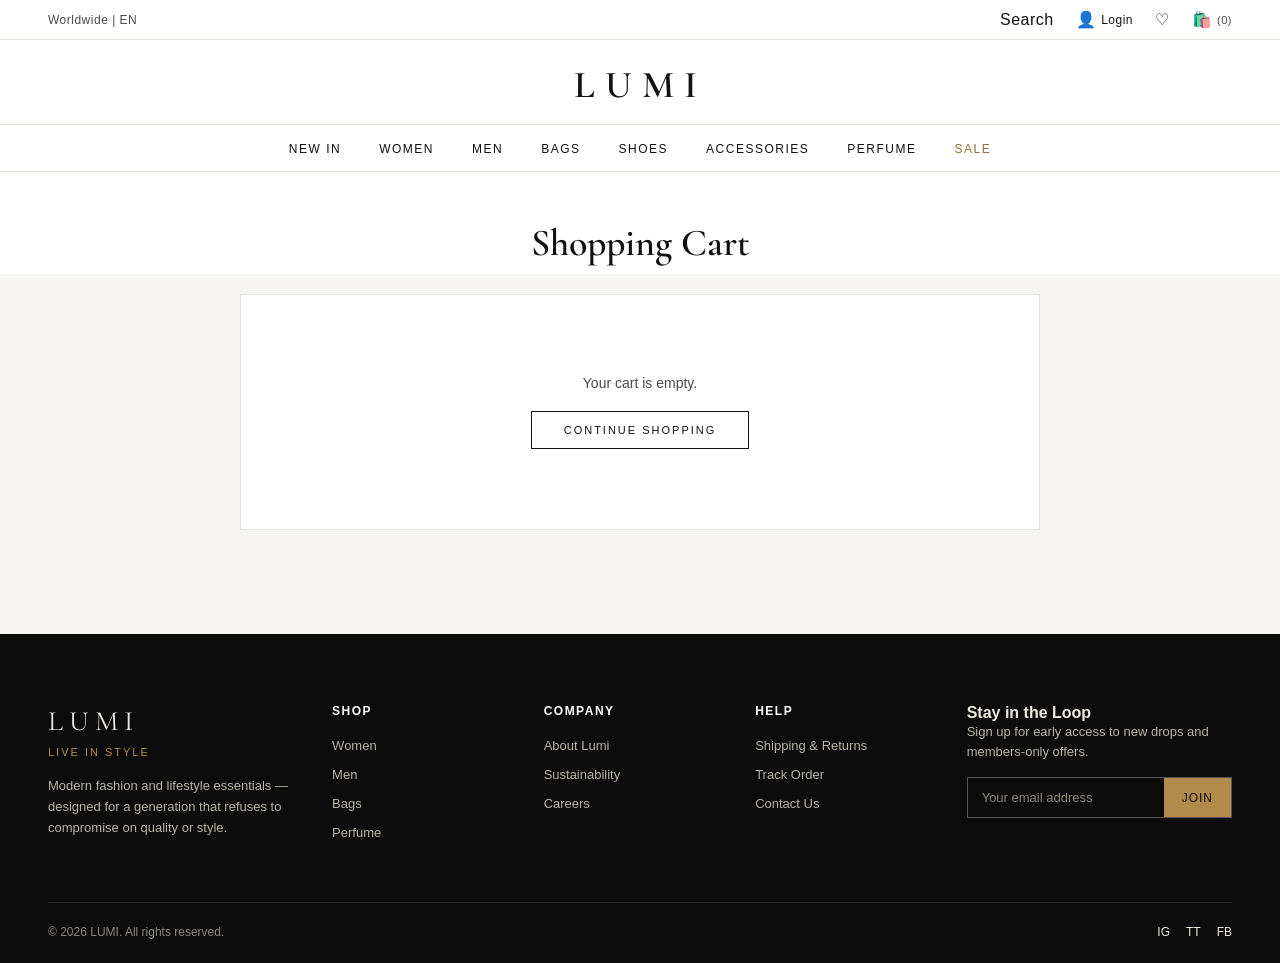
==== cart.html @ 9c308baf "Overhaul: bug fixes, cart/checkout pages, wishlist, search, filters, redesign" ====
<!DOCTYPE html>
<html lang="en">
<head>
<meta charset="UTF-8">
<meta name="viewport" content="width=device-width, initial-scale=1.0">
<title>LUMI — Shopping Cart</title>
<link rel="preconnect" href="https://fonts.googleapis.com">
<link rel="preconnect" href="https://fonts.gstatic.com" crossorigin>
<link href="https://fonts.googleapis.com/css2?family=Cormorant+Garamond:wght@500;600;700&display=swap" rel="stylesheet">
<link rel="stylesheet" href="style.css">
</head>
<body>

<header class="site-header">
    <div class="utility-bar">
        <div class="loc">Worldwide | EN</div>
        <div class="utility-icons">
            <a href="#" title="Search" id="search-open">Search</a>
            <a href="loggine.html" title="Account" id="account-link">👤 <span class="account-name">Login</span></a>
            <a href="#" title="Wishlist">♡</a>
            <a href="cart.html" title="Cart">
                🛍️ <span class="cart-count">(<span id="cart-count">0</span>)</span>
            </a>
        </div>
    </div>
    <div class="logo-row">
        <a href="index.html" class="logo">LUMI</a>
    </div>
    <nav class="main-nav">
        <ul>
            <li><a href="Go_to_shopping.html">New In</a></li>
            <li><a href="Go_to_shopping.html">Women</a></li>
            <li><a href="Go_to_shopping.html">Men</a></li>
            <li><a href="Go_to_shopping.html">Bags</a></li>
            <li><a href="Go_to_shopping.html">Shoes</a></li>
            <li><a href="Go_to_shopping.html">Accessories</a></li>
            <li><a href="Go_to_shopping.html">Perfume</a></li>
            <li><a href="Go_to_shopping.html" class="sale">Sale</a></li>
        </ul>
    </nav>
</header>

<div class="page-head">
    <h1>Shopping Cart</h1>
</div>

<section class="cart-page">
    <div class="cart-content" id="cart-content">
        <div class="cart-empty" id="cart-empty">
            <p>Your cart is empty.</p>
            <a href="Go_to_shopping.html" class="btn-outline-dark">Continue Shopping</a>
        </div>
        <div class="cart-items" id="cart-items" style="display:none;"></div>
        <div class="cart-summary" id="cart-summary" style="display:none;">
            <div class="cart-total-row">
                <span class="cart-total-label">Total</span>
                <span class="cart-total-price" id="cart-total-price">$0</span>
            </div>
            <a href="checkout.html" class="btn-checkout">Proceed to Checkout</a>
            <a href="Go_to_shopping.html" class="btn-continue">Continue Shopping</a>
        </div>
    </div>
</section>

<footer>
    <div class="footer-grid">
        <div class="footer-brand">
            <div class="logo">LUMI</div>
            <div class="tagline">Live in Style</div>
            <p>Modern fashion and lifestyle essentials — designed for a generation that refuses to compromise on quality or style.</p>
        </div>
        <div class="footer-col">
            <h4>Shop</h4>
            <ul>
                <li><a href="Go_to_shopping.html">Women</a></li>
                <li><a href="Go_to_shopping.html">Men</a></li>
                <li><a href="Go_to_shopping.html">Bags</a></li>
                <li><a href="Go_to_shopping.html">Perfume</a></li>
            </ul>
        </div>
        <div class="footer-col">
            <h4>Company</h4>
            <ul>
                <li><a href="#">About Lumi</a></li>
                <li><a href="#">Sustainability</a></li>
                <li><a href="#">Careers</a></li>
            </ul>
        </div>
        <div class="footer-col">
            <h4>Help</h4>
            <ul>
                <li><a href="#">Shipping & Returns</a></li>
                <li><a href="#">Track Order</a></li>
                <li><a href="#">Contact Us</a></li>
            </ul>
        </div>
        <div class="footer-newsletter">
            <h4>Stay in the Loop</h4>
            <p>Sign up for early access to new drops and members-only offers.</p>
            <form class="newsletter-form">
                <input type="email" placeholder="Your email address">
                <button type="submit">Join</button>
            </form>
        </div>
    </div>
    <div class="footer-bottom">
        <div>© 2026 LUMI. All rights reserved.</div>
        <div class="socials">
            <a href="#">IG</a>
            <a href="#">TT</a>
            <a href="#">FB</a>
        </div>
    </div>
</footer>

<script src="script.js"></script>
<script>
function renderCartPage() {
    var cart = LUMI.getCart();
    var itemsEl = document.getElementById('cart-items');
    var summaryEl = document.getElementById('cart-summary');
    var emptyEl = document.getElementById('cart-empty');
    var totalEl = document.getElementById('cart-total-price');

    if (cart.length === 0) {
        itemsEl.style.display = 'none';
        summaryEl.style.display = 'none';
        emptyEl.style.display = '';
        return;
    }

    emptyEl.style.display = 'none';
    itemsEl.style.display = '';
    summaryEl.style.display = '';

    var html = '';
    for (var i = 0; i < cart.length; i++) {
        var item = cart[i];
        var qty = item.qty || 1;
        var subtotal = item.price * qty;
        html += '<div class="cart-item">' +
            '<div class="cart-item-info">' +
                '<div class="cart-item-name">' + item.name + '</div>' +
                '<div class="cart-item-price">$' + item.price + '</div>' +
            '</div>' +
            '<div class="cart-item-qty">' +
                '<button class="qty-btn" onclick="LUMI.updateCartQuantity(' + i + ',' + (qty - 1) + ')">−</button>' +
                '<span class="qty-value">' + qty + '</span>' +
                '<button class="qty-btn" onclick="LUMI.updateCartQuantity(' + i + ',' + (qty + 1) + ')">+</button>' +
            '</div>' +
            '<div class="cart-item-subtotal">$' + subtotal + '</div>' +
            '<button class="cart-item-remove" onclick="LUMI.removeFromCart(' + i + ')">&times;</button>' +
        '</div>';
    }
    itemsEl.innerHTML = html;
    totalEl.textContent = '$' + LUMI.getCartTotal();
}

LUMI.registerCartRenderer(renderCartPage);
renderCartPage();
</script>
</body>
</html>
---- style.css ----
/* =========================================================
   LUMI — Live in Style
   Design tokens
   ========================================================= */
:root{
    --ink:        #111111;
    --ink-soft:   #4a4a4a;
    --line:       #e7e3dc;
    --paper:      #ffffff;
    --ivory:      #f7f5f1;
    --gold:       #b28a4c;
    --gold-deep:  #8f6f3b;
    --dark:       #0c0c0c;

    --font-display: 'Cormorant Garamond', 'Times New Roman', serif;
    --font-sans: 'Helvetica Neue', Arial, sans-serif;
}

*{ margin:0; padding:0; box-sizing:border-box; }

body{
    font-family: var(--font-sans);
    color: var(--ink);
    background: var(--paper);
    -webkit-font-smoothing: antialiased;
}

a{ color:inherit; text-decoration:none; }
ul{ list-style:none; }
img{ display:block; max-width:100%; }
button{ font-family:inherit; cursor:pointer; }

.eyebrow{
    font-size:11px;
    letter-spacing:2px;
    text-transform:uppercase;
    color: var(--ink-soft);
}

/* =========================================================
   Utility bar
   ========================================================= */
.utility-bar{
    display:flex;
    justify-content:space-between;
    align-items:center;
    padding:10px 48px;
    font-size:12px;
    letter-spacing:0.5px;
    border-bottom:1px solid var(--line);
    color: var(--ink-soft);
}

.utility-bar .loc{
    display:flex;
    align-items:center;
    gap:6px;
}

.utility-icons{
    display:flex;
    align-items:center;
    gap:22px;
}

.utility-icons a{
    display:flex;
    align-items:center;
    gap:5px;
    font-size:16px;
    color: var(--ink);
    position:relative;
}

.cart-count{
    font-family: var(--font-sans);
    font-size:11px;
    color: var(--ink-soft);
}

.account-name{
    font-size:12px;
    letter-spacing:0.5px;
}

/* Toast */
#lumi-toast{
    position:fixed;
    left:50%;
    bottom:32px;
    transform:translateX(-50%) translateY(20px);
    background: var(--dark);
    color:#fff;
    padding:13px 24px;
    font-size:13px;
    letter-spacing:0.5px;
    border-radius:2px;
    opacity:0;
    pointer-events:none;
    transition:0.3s ease;
    z-index:999;
    box-shadow:0 8px 24px rgba(0,0,0,0.25);
}

#lumi-toast.show{
    opacity:1;
    transform:translateX(-50%) translateY(0);
}

/* =========================================================
   Header / Nav
   ========================================================= */
.site-header{
    background: var(--paper);
    position:relative;
    z-index: 20;
}

.logo-row{
    display:flex;
    justify-content:center;
    padding:22px 20px 16px;
}

.logo-row .logo{
    font-family: var(--font-display);
    font-weight:600;
    font-size:38px;
    letter-spacing:10px;
    text-transform:uppercase;
}

.logo-img{
    height:36px;
    width:auto;
    display:block;
}

.main-nav{
    border-top:1px solid var(--line);
    border-bottom:1px solid var(--line);
}

.main-nav ul{
    display:flex;
    justify-content:center;
    gap:38px;
    padding:14px 20px;
    flex-wrap:wrap;
}

.main-nav a{
    font-size:12px;
    letter-spacing:1.5px;
    text-transform:uppercase;
    color: var(--ink);
    padding-bottom:4px;
    border-bottom:1px solid transparent;
    transition:0.25s;
}

.main-nav a:hover{
    border-bottom-color: var(--gold);
}

.main-nav a.sale{
    color: var(--gold-deep);
}

/* =========================================================
   Hero
   ========================================================= */
.hero{
    height:78vh;
    min-height:460px;
    position:relative;
    overflow:hidden;
    background: var(--ink);
}

.hero-img{
    width:100%;
    height:100%;
    object-fit:cover;
    object-position:center;
    display:block;
}

.hero::after{
    content:"";
    position:absolute;
    inset:0;
    background:linear-gradient(180deg, rgba(0,0,0,0.05), rgba(0,0,0,0.35));
    pointer-events:none;
}

.hero-copy{
    position:absolute;
    top:50%;
    left:50%;
    transform:translate(-50%,-50%);
    text-align:center;
    color:#fff;
    z-index:5;
    width:100%;
    padding:0 20px;
}

.hero-copy .eyebrow{
    color:#f1ede4;
    margin-bottom:14px;
}

.hero-copy h1{
    font-family: var(--font-display);
    font-weight:600;
    font-size:64px;
    letter-spacing:3px;
    line-height:1.05;
    margin-bottom:14px;
}

.hero-copy .season{
    font-size:14px;
    letter-spacing:4px;
    text-transform:uppercase;
    color:#f1ede4;
    margin-bottom:30px;
}

.hero-copy .btn-outline{
    display:inline-block;
    padding:14px 42px;
    border:1px solid #fff;
    color:#fff;
    background:transparent;
    font-size:12px;
    letter-spacing:2px;
    text-transform:uppercase;
    transition:0.25s;
}

.hero-copy .btn-outline:hover{
    background:#fff;
    color: var(--ink);
}

/* =========================================================
   Feature tiles
   ========================================================= */
.feature-tiles{
    display:grid;
    grid-template-columns:repeat(4, 1fr);
    gap:1px;
    background: var(--line);
}

.tile{
    position:relative;
    aspect-ratio: 3/4;
    background: var(--ink);
    overflow:hidden;
}

.tile img{
    width:100%;
    height:100%;
    object-fit:cover;
    transition:transform 0.6s ease;
}

.tile:hover img{
    transform:scale(1.06);
}

.tile::after{
    content:"";
    position:absolute;
    inset:0;
    background:linear-gradient(180deg, rgba(0,0,0,0) 45%, rgba(0,0,0,0.55) 100%);
}

.tile-label{
    position:absolute;
    left:24px;
    bottom:22px;
    z-index:3;
    color:#fff;
}

.tile-label h3{
    font-family: var(--font-display);
    font-size:26px;
    font-weight:600;
    letter-spacing:2px;
    text-transform:uppercase;
    margin-bottom:6px;
}

.tile-label span{
    font-size:11px;
    letter-spacing:1.5px;
    text-transform:uppercase;
    border-bottom:1px solid #fff;
    padding-bottom:2px;
}

/* =========================================================
   Shop by category
   ========================================================= */
.section{
    padding:80px 48px;
}

.section-title{
    text-align:center;
    font-size:13px;
    letter-spacing:3px;
    text-transform:uppercase;
    margin-bottom:44px;
    font-weight:600;
}

.category-row{
    display:grid;
    grid-template-columns:repeat(6, 1fr);
    gap:26px;
}

.category-item{
    text-align:center;
}

.category-photo{
    width:100%;
    aspect-ratio:1/1;
    border-radius:50%;
    overflow:hidden;
    background: var(--ivory);
    margin-bottom:14px;
    border:1px solid var(--line);
}

.category-photo img{
    width:100%;
    height:100%;
    object-fit:cover;
}

.category-item span{
    font-size:12px;
    letter-spacing:1.5px;
    text-transform:uppercase;
}

/* =========================================================
   Best sellers
   ========================================================= */
.section.best-sellers{
    background: var(--ivory);
}

.best-sellers-head{
    display:flex;
    justify-content:space-between;
    align-items:baseline;
    margin-bottom:36px;
}

.best-sellers-head .section-title{
    margin-bottom:0;
    text-align:left;
}

.view-all{
    font-size:12px;
    letter-spacing:1px;
    text-transform:uppercase;
    border-bottom:1px solid var(--ink);
    padding-bottom:2px;
}

.product-grid{
    display:grid;
    grid-template-columns:repeat(7, 1fr);
    gap:22px;
}

.product-card{
    background: var(--paper);
    position:relative;
}

.product-photo{
    position:relative;
    aspect-ratio:1/1;
    overflow:hidden;
    background:#fff;
    border:1px solid var(--line);
}

.product-photo img{
    width:100%;
    height:100%;
    object-fit:cover;
}

.wishlist-btn{
    position:absolute;
    top:10px;
    right:10px;
    width:30px;
    height:30px;
    border-radius:50%;
    background:rgba(255,255,255,0.9);
    display:flex;
    align-items:center;
    justify-content:center;
    font-size:14px;
    border:none;
}

.add-cart-btn{
    position:absolute;
    left:0; right:0; bottom:0;
    padding:11px;
    text-align:center;
    background: var(--ink);
    color:#fff;
    font-size:11px;
    letter-spacing:1.5px;
    text-transform:uppercase;
    border:none;
    opacity:0;
    transform:translateY(6px);
    transition:0.25s;
}

.product-photo:hover .add-cart-btn{
    opacity:1;
    transform:translateY(0);
}

.product-info{
    padding:14px 2px 0;
}

.product-info .name{
    font-size:13px;
    letter-spacing:0.5px;
    margin-bottom:6px;
}

.product-info .price{
    font-size:13px;
    color: var(--gold-deep);
    font-weight:600;
}

/* =========================================================
   Trust bar
   ========================================================= */
.trust-bar{
    display:grid;
    grid-template-columns:repeat(4, 1fr);
    border-top:1px solid var(--line);
    border-bottom:1px solid var(--line);
}

.trust-item{
    display:flex;
    align-items:center;
    gap:14px;
    padding:26px 32px;
    border-right:1px solid var(--line);
}

.trust-item:last-child{ border-right:none; }

.trust-item .icon{
    font-size:22px;
}

.trust-item .t-title{
    font-size:12px;
    letter-spacing:1px;
    text-transform:uppercase;
    font-weight:700;
    margin-bottom:3px;
}

.trust-item .t-sub{
    font-size:12px;
    color: var(--ink-soft);
}

/* =========================================================
   Footer
   ========================================================= */
footer{
    background: var(--dark);
    color:#efeae0;
    padding:70px 48px 24px;
}

.footer-grid{
    display:grid;
    grid-template-columns:1.4fr 1fr 1fr 1fr 1.4fr;
    gap:30px;
    padding-bottom:50px;
    border-bottom:1px solid rgba(255,255,255,0.12);
}

.footer-brand .logo{
    font-family: var(--font-display);
    font-size:28px;
    letter-spacing:6px;
    text-transform:uppercase;
    margin-bottom:8px;
}

.footer-brand .tagline{
    font-size:11px;
    letter-spacing:2px;
    text-transform:uppercase;
    color: var(--gold);
    margin-bottom:18px;
}

.footer-brand p{
    font-size:13px;
    line-height:1.6;
    color:#b9b3a5;
    max-width:260px;
}

.footer-col h4{
    font-size:12px;
    letter-spacing:1.5px;
    text-transform:uppercase;
    margin-bottom:18px;
    color:#fff;
}

.footer-col ul li{
    margin-bottom:11px;
}

.footer-col ul li a{
    font-size:13px;
    color:#b9b3a5;
    transition:0.2s;
}

.footer-col ul li a:hover{
    color: var(--gold);
}

.footer-newsletter p{
    font-size:13px;
    color:#b9b3a5;
    margin-bottom:16px;
    line-height:1.5;
}

.newsletter-form{
    display:flex;
    border:1px solid rgba(255,255,255,0.3);
}

.newsletter-form input{
    flex:1;
    background:transparent;
    border:none;
    padding:12px 14px;
    color:#fff;
    font-size:13px;
}

.newsletter-form input::placeholder{
    color:#8d887c;
}

.newsletter-form button{
    background: var(--gold);
    border:none;
    color: var(--dark);
    padding:0 18px;
    font-size:12px;
    letter-spacing:1px;
    text-transform:uppercase;
}

.footer-bottom{
    display:flex;
    justify-content:space-between;
    align-items:center;
    padding-top:22px;
    font-size:12px;
    color:#8d887c;
    flex-wrap:wrap;
    gap:10px;
}

.footer-bottom .socials{
    display:flex;
    gap:16px;
}

.footer-bottom .socials a{
    color:#efeae0;
}

/* =========================================================
   Responsive
   ========================================================= */
@media (max-width: 980px){
    .feature-tiles{ grid-template-columns:repeat(2, 1fr); }
    .category-row{ grid-template-columns:repeat(3, 1fr); row-gap:34px; }
    .product-grid{ grid-template-columns:repeat(3, 1fr); row-gap:34px; }
    .hero{ height:auto; min-height:0; display:flex; flex-direction:column; }
    .hero-img{ height:50vh; min-height:320px; }
    .hero-copy{ position:static; transform:none; padding:40px 20px; color:var(--ink); background:var(--ivory); }
    .hero-copy h1{ font-size:44px; }
    .footer-grid{ grid-template-columns:1fr 1fr; }
    .utility-bar{ padding:10px 20px; }
    .main-nav ul{ gap:18px; }
    .section{ padding:56px 20px; }
}

/* =========================================================
   Login page
   ========================================================= */
.login-page{
    display:flex;
    justify-content:center;
    padding:70px 20px 100px;
    background: var(--ivory);
    min-height:60vh;
}

.login-box{
    background: var(--paper);
    width:100%;
    max-width:440px;
    padding:44px 40px;
    border:1px solid var(--line);
}

.login-box .eyebrow{
    text-align:center;
    margin-bottom:8px;
}

.login-box h2{
    font-family: var(--font-display);
    font-size:30px;
    font-weight:600;
    text-align:center;
    margin-bottom:6px;
}

.login-box .sub{
    text-align:center;
    font-size:13px;
    color: var(--ink-soft);
    margin-bottom:30px;
}

.login-box form{
    display:flex;
    flex-direction:column;
    gap:14px;
}

.login-box input,
.login-box select{
    padding:13px 14px;
    border:1px solid var(--line);
    font-size:14px;
    font-family:inherit;
    background: var(--paper);
}

.login-box input:focus,
.login-box select:focus{
    outline:none;
    border-color: var(--gold);
}

.login-box .field-row{
    display:grid;
    grid-template-columns:1fr 1fr;
    gap:14px;
}

.login-box button{
    margin-top:8px;
    padding:14px;
    background: var(--ink);
    color:#fff;
    border:none;
    font-size:12px;
    letter-spacing:2px;
    text-transform:uppercase;
    transition:0.25s;
}

.login-box button:hover{
    background: var(--gold-deep);
}

.login-note{
    text-align:center;
    font-size:12px;
    color: var(--ink-soft);
    margin-top:20px;
    line-height:1.6;
}

/* =========================================================
   Shopping / catalog page
   ========================================================= */
.catalog-head{
    text-align:center;
    padding:56px 20px 8px;
}

.catalog-head .eyebrow{
    justify-content:center;
    display:flex;
    margin-bottom:10px;
}

.catalog-head h1{
    font-family: var(--font-display);
    font-size:42px;
    font-weight:600;
}

.catalog-grid{
    display:grid;
    grid-template-columns:repeat(4, 1fr);
    gap:24px;
    padding:40px 48px 80px;
}

@media (max-width: 980px){
    .catalog-grid{ grid-template-columns:repeat(2, 1fr); }
    .login-box .field-row{ grid-template-columns:1fr; }
}

@media (max-width: 560px){
    .utility-bar{
        padding:9px 16px;
    }

    .utility-bar .loc{
        font-size:10px;
        white-space:nowrap;
    }

    .utility-icons{
        gap:12px;
    }

    .utility-icons a{
        font-size:15px;
    }

    .utility-icons .account-name{
        display:none;
    }

    .logo-row{
        padding:16px 20px 12px;
    }

    .main-nav ul{
        justify-content:flex-start;
        flex-wrap:nowrap;
        gap:22px;
        padding:12px 16px;
        overflow-x:auto;
        scrollbar-width:none;
        -webkit-overflow-scrolling:touch;
    }

    .main-nav ul::-webkit-scrollbar{ display:none; }
    .main-nav li{ flex:0 0 auto; }

    .main-nav a{
        font-size:11px;
        letter-spacing:1.2px;
    }

    .hero-img{
        height:56vw;
        min-height:230px;
    }

    .hero-copy{
        padding:30px 20px 34px;
    }

    .hero-copy .season{
        margin-bottom:22px;
        letter-spacing:3px;
    }

    .hero-copy .btn-outline{
        padding:13px 30px;
        background:var(--ink);
        border-color:var(--ink);
        color:#fff;
    }

    .feature-tiles{ grid-template-columns:repeat(2, 1fr); }
    .tile-label{ left:14px; bottom:14px; }
    .tile-label h3{ font-size:20px; }

    .section{ padding:46px 16px; }
    .section-title{ margin-bottom:30px; }
    .category-row{ grid-template-columns:repeat(2, 1fr); }
    .product-grid{ grid-template-columns:repeat(2, 1fr); }
    .best-sellers-head{ margin-bottom:26px; }
    .best-sellers-head .section-title{ font-size:12px; }
    .view-all{ font-size:11px; }

    .product-grid,
    .catalog-grid{ gap:16px 12px; }

    .product-info{ padding-top:10px; }
    .product-info .name,
    .product-info .price{ font-size:12px; }

    .wishlist-btn{
        width:32px;
        height:32px;
        top:8px;
        right:8px;
    }

    /* Touch devices do not have hover, so keep the purchase action available. */
    .add-cart-btn{
        opacity:1;
        transform:none;
        padding:10px 6px;
        font-size:10px;
        letter-spacing:1px;
    }

    .catalog-head{ padding:38px 16px 0; }
    .catalog-head h1{ font-size:36px; }
    .catalog-grid{ padding:28px 16px 52px; }

    .trust-bar{ grid-template-columns:repeat(2, 1fr); }
    .trust-item{
        padding:18px 14px;
        gap:9px;
        border-bottom:1px solid var(--line);
    }
    .trust-item:nth-child(2n){ border-right:none; }
    .trust-item:nth-last-child(-n + 2){ border-bottom:none; }
    .trust-item .icon{ font-size:18px; }
    .trust-item .t-title{ font-size:10px; }
    .trust-item .t-sub{ font-size:11px; line-height:1.3; }

    footer{ padding:46px 20px 20px; }
    .footer-grid{ grid-template-columns:1fr; }
    .footer-grid{ gap:28px; padding-bottom:32px; }
    .footer-col ul{ display:flex; flex-wrap:wrap; gap:10px 18px; }
    .footer-col ul li{ margin-bottom:0; }
    .newsletter-form{ width:100%; }
    .newsletter-form input{ min-width:0; }
    .footer-bottom{ align-items:flex-start; flex-direction:column; }

    .login-page{ padding:36px 16px 56px; }
    .login-box{ padding:32px 20px; }

    #lumi-toast{
        width:calc(100% - 32px);
        bottom:16px;
        text-align:center;
    }
    .logo-row .logo{ font-size:28px; letter-spacing:6px; }
    .hero-copy h1{ font-size:34px; }

    .cart-page{ padding:20px 16px 60px; }
    .cart-item{ flex-wrap:wrap; gap:10px; padding:16px 0; }
    .cart-item-info{ width:100%; }
    .cart-item-qty{ order:2; }
    .cart-item-subtotal{ order:3; }
    .cart-item-remove{ order:4; }

    .checkout-layout{ grid-template-columns:1fr; padding:20px 16px 60px; }
    .checkout-summary,
    .checkout-form{ padding:24px 20px; }

    .filter-bar{ padding:20px 16px 0; gap:8px; }
    .filter-bar{ overflow-x:auto; flex-wrap:nowrap; }
    .filter-btn{ flex:0 0 auto; }

    .search-modal{ width:calc(100% - 32px); margin:80px 16px; }
}

/* =========================================================
   Wishlist active state
   ========================================================= */
.wishlist-btn.wishlist-active{
    color: #c0392b;
}

.wishlist-btn{
    transition:0.2s;
}

/* =========================================================
   Filter bar (shop page)
   ========================================================= */
.filter-bar{
    display:flex;
    justify-content:center;
    gap:12px;
    padding:28px 48px 0;
    flex-wrap:wrap;
}

.filter-btn{
    padding:8px 20px;
    border:1px solid var(--line);
    background:var(--paper);
    font-size:11px;
    letter-spacing:1.5px;
    text-transform:uppercase;
    cursor:pointer;
    transition:0.25s;
    font-family:inherit;
    color:var(--ink-soft);
}

.filter-btn:hover{
    border-color:var(--gold);
    color:var(--ink);
}

.filter-btn.filter-active{
    background:var(--ink);
    color:#fff;
    border-color:var(--ink);
}

/* =========================================================
   Search overlay
   ========================================================= */
.search-overlay{
    position:fixed;
    inset:0;
    background:rgba(0,0,0,0.6);
    z-index:1000;
    opacity:0;
    pointer-events:none;
    transition:opacity 0.3s ease;
}

.search-overlay.search-visible{
    opacity:1;
    pointer-events:all;
}

.search-modal{
    background:var(--paper);
    max-width:560px;
    margin:100px auto;
    padding:0;
}

.search-header{
    display:flex;
    border-bottom:1px solid var(--line);
}

#search-input{
    flex:1;
    border:none;
    padding:18px 20px;
    font-size:16px;
    font-family:inherit;
    outline:none;
}

.search-close-btn{
    background:none;
    border:none;
    font-size:28px;
    padding:0 20px;
    cursor:pointer;
    color:var(--ink-soft);
    font-family:inherit;
}

.search-results{
    max-height:400px;
    overflow-y:auto;
}

.search-result-item{
    display:flex;
    justify-content:space-between;
    padding:14px 20px;
    border-bottom:1px solid var(--line);
    transition:0.2s;
    cursor:pointer;
}

.search-result-item:hover{
    background:var(--ivory);
}

.search-result-name{
    font-size:14px;
}

.search-result-price{
    font-size:14px;
    font-weight:600;
    color:var(--gold-deep);
}

.search-empty{
    padding:30px 20px;
    text-align:center;
    color:var(--ink-soft);
    font-size:13px;
}

.no-scroll{
    overflow:hidden;
}

/* =========================================================
   Page head (cart / checkout titles)
   ========================================================= */
.page-head{
    text-align:center;
    padding:48px 20px 8px;
}

.page-head h1{
    font-family:var(--font-display);
    font-size:38px;
    font-weight:600;
}

/* =========================================================
   Cart page
   ========================================================= */
.cart-page{
    padding:20px 48px 80px;
    min-height:40vh;
    background:var(--ivory);
}

.cart-content{
    max-width:800px;
    margin:0 auto;
    background:var(--paper);
    border:1px solid var(--line);
    padding:32px 36px;
}

.cart-empty{
    text-align:center;
    padding:48px 20px;
}

.cart-empty p{
    margin-bottom:20px;
    color:var(--ink-soft);
    font-size:14px;
}

.btn-outline-dark{
    display:inline-block;
    padding:12px 32px;
    border:1px solid var(--ink);
    color:var(--ink);
    font-size:11px;
    letter-spacing:2px;
    text-transform:uppercase;
    transition:0.25s;
}

.btn-outline-dark:hover{
    background:var(--ink);
    color:#fff;
}

.cart-items{
    margin-bottom:24px;
}

.cart-item{
    display:flex;
    align-items:center;
    gap:16px;
    padding:18px 0;
    border-bottom:1px solid var(--line);
}

.cart-item:last-child{
    border-bottom:none;
}

.cart-item-info{
    flex:1;
}

.cart-item-name{
    font-size:14px;
    font-weight:600;
    margin-bottom:4px;
}

.cart-item-price{
    font-size:12px;
    color:var(--ink-soft);
}

.cart-item-qty{
    display:flex;
    align-items:center;
    gap:8px;
}

.qty-btn{
    width:30px;
    height:30px;
    border:1px solid var(--line);
    background:var(--paper);
    font-size:16px;
    cursor:pointer;
    display:flex;
    align-items:center;
    justify-content:center;
    transition:0.2s;
    font-family:inherit;
}

.qty-btn:hover{
    border-color:var(--ink);
}

.qty-value{
    font-size:14px;
    min-width:20px;
    text-align:center;
}

.cart-item-subtotal{
    font-size:14px;
    font-weight:600;
    min-width:60px;
    text-align:right;
}

.cart-item-remove{
    background:none;
    border:none;
    font-size:20px;
    color:var(--ink-soft);
    cursor:pointer;
    padding:4px;
    transition:0.2s;
    font-family:inherit;
}

.cart-item-remove:hover{
    color:#c0392b;
}

.cart-summary{
    border-top:2px solid var(--ink);
    padding-top:20px;
}

.cart-total-row{
    display:flex;
    justify-content:space-between;
    align-items:center;
    margin-bottom:20px;
}

.cart-total-label{
    font-size:16px;
    font-weight:600;
    text-transform:uppercase;
    letter-spacing:1px;
}

.cart-total-price{
    font-size:22px;
    font-weight:700;
    font-family:var(--font-display);
}

.btn-checkout{
    display:block;
    width:100%;
    padding:16px;
    background:var(--ink);
    color:#fff;
    border:none;
    text-align:center;
    font-size:12px;
    letter-spacing:2px;
    text-transform:uppercase;
    transition:0.25s;
    margin-bottom:10px;
}

.btn-checkout:hover{
    background:var(--gold-deep);
}

.btn-continue{
    display:block;
    text-align:center;
    font-size:11px;
    letter-spacing:1px;
    text-transform:uppercase;
    color:var(--ink-soft);
    padding:10px;
}

.btn-continue:hover{
    color:var(--ink);
}

/* =========================================================
   Checkout page
   ========================================================= */
.checkout-page{
    padding:20px 48px 80px;
    min-height:50vh;
    background:var(--ivory);
}

.checkout-layout{
    display:grid;
    grid-template-columns:1fr 1fr;
    gap:32px;
    max-width:900px;
    margin:0 auto;
}

.checkout-summary,
.checkout-form{
    background:var(--paper);
    border:1px solid var(--line);
    padding:32px 28px;
}

.checkout-summary h2,
.checkout-form h2{
    font-family:var(--font-display);
    font-size:24px;
    font-weight:600;
    margin-bottom:20px;
}

.checkout-item{
    display:flex;
    justify-content:space-between;
    padding:10px 0;
    border-bottom:1px solid var(--line);
    font-size:14px;
}

.checkout-total{
    display:flex;
    justify-content:space-between;
    padding:16px 0 0;
    margin-top:8px;
    font-size:18px;
    font-weight:700;
    border-top:2px solid var(--ink);
    font-family:var(--font-display);
}

.checkout-shipping{
    margin-bottom:28px;
    font-size:14px;
    line-height:1.7;
    color:var(--ink);
}

.checkout-shipping p{
    margin-bottom:2px;
}

.checkout-payment-note{
    font-size:12px;
    color:var(--ink-soft);
    margin-bottom:20px;
}

.btn-place-order{
    width:100%;
    padding:16px;
    background:var(--gold);
    color:var(--dark);
    border:none;
    font-size:12px;
    letter-spacing:2px;
    text-transform:uppercase;
    font-weight:700;
    cursor:pointer;
    transition:0.25s;
    font-family:inherit;
}

.btn-place-order:hover{
    background:var(--gold-deep);
    color:#fff;
}

.checkout-success{
    padding:80px 20px;
    text-align:center;
    min-height:50vh;
    background:var(--ivory);
}

.checkout-success-box{
    max-width:420px;
    margin:0 auto;
    background:var(--paper);
    padding:48px 36px;
    border:1px solid var(--line);
}

.checkout-success-icon{
    width:60px;
    height:60px;
    border-radius:50%;
    background:var(--gold);
    color:#fff;
    font-size:28px;
    display:flex;
    align-items:center;
    justify-content:center;
    margin:0 auto 20px;
}

.checkout-success-box h2{
    font-family:var(--font-display);
    font-size:28px;
    font-weight:600;
    margin-bottom:12px;
}

.checkout-success-box p{
    font-size:14px;
    color:var(--ink-soft);
    margin-bottom:8px;
    line-height:1.6;
}

.checkout-success-box .btn-outline-dark{
    margin-top:24px;
}
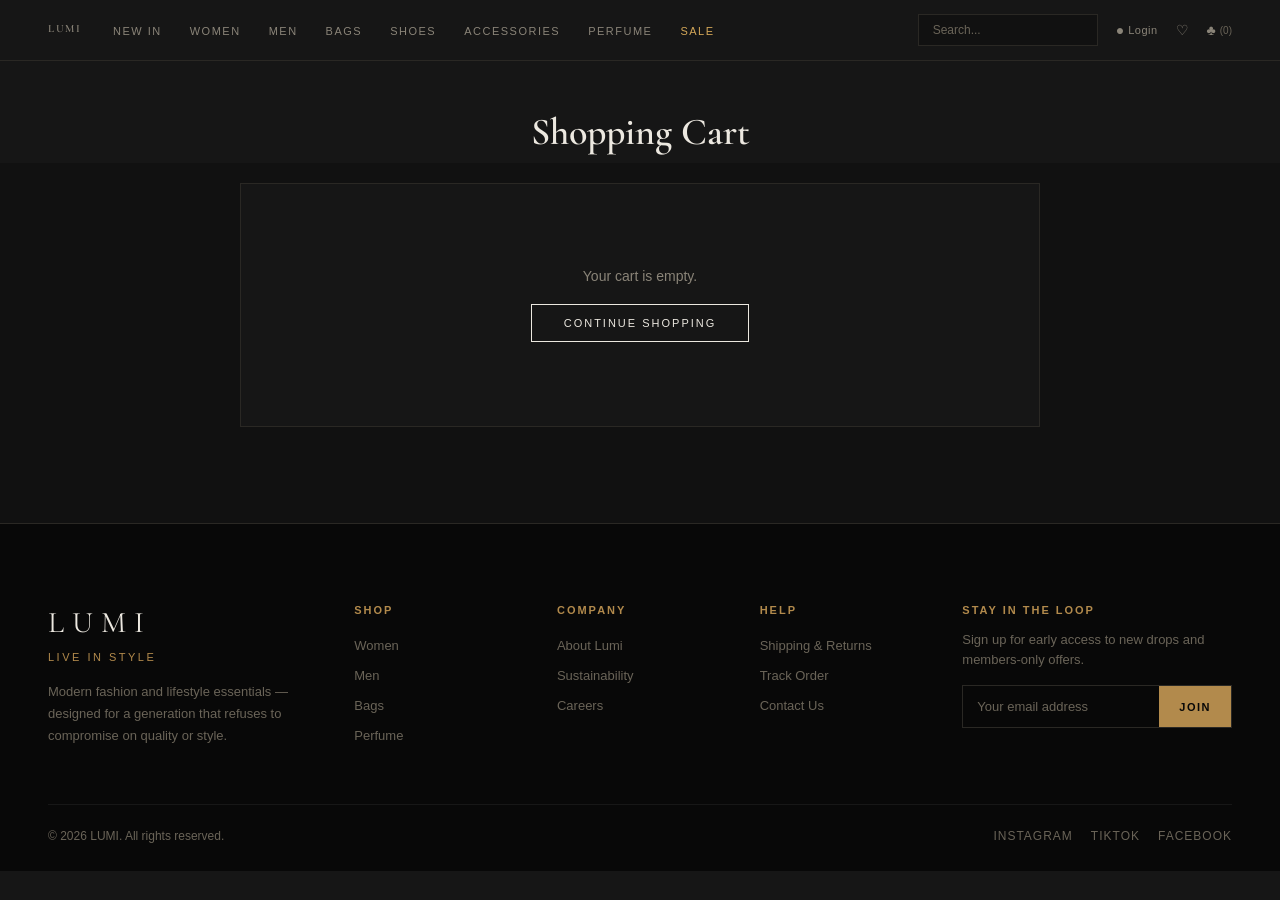
==== commit 6cf40468: "Redesign: sticky navbar with LUMI logo + left links + search bar, tabbed New Arrivals/Best Sellers, " ====
--- a/cart.html
+++ b/cart.html
@@ -12,31 +12,30 @@
 <body>
 
 <header class="site-header">
-    <div class="utility-bar">
-        <div class="loc">Worldwide | EN</div>
-        <div class="utility-icons">
-            <a href="#" title="Search" id="search-open">Search</a>
-            <a href="loggine.html" title="Account" id="account-link">👤 <span class="account-name">Login</span></a>
-            <a href="#" title="Wishlist">♡</a>
+    <nav class="main-nav">
+        <div class="nav-left">
+            <a href="index.html" class="nav-logo">LUMI</a>
+            <ul>
+                <li><a href="Go_to_shopping.html">New In</a></li>
+                <li><a href="Go_to_shopping.html">Women</a></li>
+                <li><a href="Go_to_shopping.html">Men</a></li>
+                <li><a href="Go_to_shopping.html">Bags</a></li>
+                <li><a href="Go_to_shopping.html">Shoes</a></li>
+                <li><a href="Go_to_shopping.html">Accessories</a></li>
+                <li><a href="Go_to_shopping.html">Perfume</a></li>
+                <li><a href="Go_to_shopping.html" class="sale">Sale</a></li>
+            </ul>
+        </div>
+        <div class="nav-right">
+            <div class="nav-search">
+                <input type="text" id="nav-search-input" placeholder="Search...">
+            </div>
+            <a href="loggine.html" title="Account" id="account-link">&#9679; <span class="account-name">Login</span></a>
+            <a href="#" title="Wishlist">&#9825;</a>
             <a href="cart.html" title="Cart">
-                🛍️ <span class="cart-count">(<span id="cart-count">0</span>)</span>
+                &#9827; <span class="cart-count">(<span id="cart-count">0</span>)</span>
             </a>
         </div>
-    </div>
-    <div class="logo-row">
-        <a href="index.html" class="logo">LUMI</a>
-    </div>
-    <nav class="main-nav">
-        <ul>
-            <li><a href="Go_to_shopping.html">New In</a></li>
-            <li><a href="Go_to_shopping.html">Women</a></li>
-            <li><a href="Go_to_shopping.html">Men</a></li>
-            <li><a href="Go_to_shopping.html">Bags</a></li>
-            <li><a href="Go_to_shopping.html">Shoes</a></li>
-            <li><a href="Go_to_shopping.html">Accessories</a></li>
-            <li><a href="Go_to_shopping.html">Perfume</a></li>
-            <li><a href="Go_to_shopping.html" class="sale">Sale</a></li>
-        </ul>
     </nav>
 </header>
 
@@ -89,7 +88,7 @@
         <div class="footer-col">
             <h4>Help</h4>
             <ul>
-                <li><a href="#">Shipping & Returns</a></li>
+                <li><a href="#">Shipping &amp; Returns</a></li>
                 <li><a href="#">Track Order</a></li>
                 <li><a href="#">Contact Us</a></li>
             </ul>
@@ -104,11 +103,11 @@
         </div>
     </div>
     <div class="footer-bottom">
-        <div>© 2026 LUMI. All rights reserved.</div>
+        <div>&copy; 2026 LUMI. All rights reserved.</div>
         <div class="socials">
-            <a href="#">IG</a>
-            <a href="#">TT</a>
-            <a href="#">FB</a>
+            <a href="#">Instagram</a>
+            <a href="#">TikTok</a>
+            <a href="#">Facebook</a>
         </div>
     </div>
 </footer>
@@ -144,7 +143,7 @@
                 '<div class="cart-item-price">$' + item.price + '</div>' +
             '</div>' +
             '<div class="cart-item-qty">' +
-                '<button class="qty-btn" onclick="LUMI.updateCartQuantity(' + i + ',' + (qty - 1) + ')">−</button>' +
+                '<button class="qty-btn" onclick="LUMI.updateCartQuantity(' + i + ',' + (qty - 1) + ')">\u2212</button>' +
                 '<span class="qty-value">' + qty + '</span>' +
                 '<button class="qty-btn" onclick="LUMI.updateCartQuantity(' + i + ',' + (qty + 1) + ')">+</button>' +
             '</div>' +
--- a/style.css
+++ b/style.css
@@ -1,16 +1,17 @@
 /* =========================================================
-   LUMI — Live in Style
-   Design tokens
+   LUMI — Live in Style   Dark Luxury Edition
    ========================================================= */
 :root{
-    --ink:        #111111;
-    --ink-soft:   #4a4a4a;
-    --line:       #e7e3dc;
-    --paper:      #ffffff;
-    --ivory:      #f7f5f1;
-    --gold:       #b28a4c;
-    --gold-deep:  #8f6f3b;
-    --dark:       #0c0c0c;
+    --text:        #ece8e0;
+    --text-soft:   #8a8478;
+    --text-muted:  #6a6458;
+    --border:      #2a2824;
+    --surface:     #161616;
+    --bg-section:  #111111;
+    --gold:        #b28a4c;
+    --gold-deep:   #8f6f3b;
+    --gold-bright: #d4a758;
+    --dark:        #080808;
 
     --font-display: 'Cormorant Garamond', 'Times New Roman', serif;
     --font-sans: 'Helvetica Neue', Arial, sans-serif;
@@ -20,8 +21,8 @@
 
 body{
     font-family: var(--font-sans);
-    color: var(--ink);
-    background: var(--paper);
+    color: var(--text);
+    background: var(--surface);
     -webkit-font-smoothing: antialiased;
 }
 
@@ -30,170 +31,234 @@
 img{ display:block; max-width:100%; }
 button{ font-family:inherit; cursor:pointer; }
 
+/* ---------- Animations ---------- */
+@keyframes fadeIn{
+    from{ opacity:0; }
+    to{ opacity:1; }
+}
+@keyframes slideUp{
+    from{ opacity:0; transform:translateY(30px); }
+    to{ opacity:1; transform:translateY(0); }
+}
+@keyframes slideDown{
+    from{ opacity:0; transform:translateY(-20px); }
+    to{ opacity:1; transform:translateY(0); }
+}
+@keyframes fadeInScale{
+    from{ opacity:0; transform:scale(0.95); }
+    to{ opacity:1; transform:scale(1); }
+}
+@keyframes shimmer{
+    0%{ background-position:-200% 0; }
+    100%{ background-position:200% 0; }
+}
+
+.reveal{ opacity:0; transform:translateY(24px); transition:all 0.7s cubic-bezier(0.25,0.46,0.45,0.94); }
+.reveal.visible{ opacity:1; transform:translateY(0); }
+.reveal-delay-1{ transition-delay:0.1s; }
+.reveal-delay-2{ transition-delay:0.2s; }
+.reveal-delay-3{ transition-delay:0.3s; }
+
+/* ---------- Typography ---------- */
 .eyebrow{
     font-size:11px;
-    letter-spacing:2px;
-    text-transform:uppercase;
-    color: var(--ink-soft);
-}
-
-/* =========================================================
-   Utility bar
-   ========================================================= */
-.utility-bar{
-    display:flex;
-    justify-content:space-between;
-    align-items:center;
-    padding:10px 48px;
-    font-size:12px;
-    letter-spacing:0.5px;
-    border-bottom:1px solid var(--line);
-    color: var(--ink-soft);
-}
-
-.utility-bar .loc{
-    display:flex;
-    align-items:center;
-    gap:6px;
-}
-
-.utility-icons{
-    display:flex;
-    align-items:center;
-    gap:22px;
-}
-
-.utility-icons a{
-    display:flex;
-    align-items:center;
-    gap:5px;
-    font-size:16px;
-    color: var(--ink);
-    position:relative;
-}
-
-.cart-count{
-    font-family: var(--font-sans);
-    font-size:11px;
-    color: var(--ink-soft);
-}
-
-.account-name{
-    font-size:12px;
-    letter-spacing:0.5px;
-}
-
-/* Toast */
+    letter-spacing:3px;
+    text-transform:uppercase;
+    color: var(--text-soft);
+}
+.gold-line{
+    width:40px;
+    height:2px;
+    background:var(--gold);
+    margin:14px auto;
+}
+
+/* ---------- Toast ---------- */
 #lumi-toast{
     position:fixed;
     left:50%;
     bottom:32px;
     transform:translateX(-50%) translateY(20px);
-    background: var(--dark);
-    color:#fff;
-    padding:13px 24px;
+    background: var(--gold);
+    color: var(--dark);
+    padding:14px 28px;
     font-size:13px;
     letter-spacing:0.5px;
-    border-radius:2px;
     opacity:0;
     pointer-events:none;
-    transition:0.3s ease;
+    transition:all 0.35s cubic-bezier(0.25,0.46,0.45,0.94);
     z-index:999;
-    box-shadow:0 8px 24px rgba(0,0,0,0.25);
-}
-
+    font-weight:600;
+}
 #lumi-toast.show{
     opacity:1;
     transform:translateX(-50%) translateY(0);
 }
 
-/* =========================================================
-   Header / Nav
-   ========================================================= */
+/* ---------- Header / Nav ---------- */
 .site-header{
-    background: var(--paper);
-    position:relative;
-    z-index: 20;
-}
-
-.logo-row{
-    display:flex;
-    justify-content:center;
-    padding:22px 20px 16px;
-}
-
-.logo-row .logo{
+    background: var(--surface);
+    position:sticky;
+    top:0;
+    z-index:100;
+    border-bottom:1px solid var(--border);
+    animation: slideDown 0.5s ease;
+}
+
+.main-nav{
+    display:flex;
+    align-items:center;
+    justify-content:space-between;
+    padding:0 48px;
+    height:60px;
+    gap:24px;
+}
+
+.nav-left{
+    display:flex;
+    align-items:center;
+    gap:32px;
+    flex-shrink:0;
+}
+
+.nav-logo{
     font-family: var(--font-display);
     font-weight:600;
-    font-size:38px;
-    letter-spacing:10px;
-    text-transform:uppercase;
-}
-
-.logo-img{
-    height:36px;
-    width:auto;
-    display:block;
-}
-
-.main-nav{
-    border-top:1px solid var(--line);
-    border-bottom:1px solid var(--line);
-}
-
-.main-nav ul{
-    display:flex;
-    justify-content:center;
-    gap:38px;
-    padding:14px 20px;
-    flex-wrap:wrap;
-}
-
-.main-nav a{
+    font-size:22px;
+    letter-spacing:6px;
+    text-transform:uppercase;
+    color: var(--text);
+    transition:color 0.3s;
+    flex-shrink:0;
+}
+.nav-logo:hover{
+    color: var(--gold);
+}
+
+.nav-left ul{
+    display:flex;
+    gap:28px;
+}
+
+.nav-left a{
+    font-size:11px;
+    letter-spacing:1.5px;
+    text-transform:uppercase;
+    color: var(--text-soft);
+    padding-bottom:3px;
+    border-bottom:1px solid transparent;
+    transition:all 0.3s ease;
+    position:relative;
+    white-space:nowrap;
+}
+.nav-left a::after{
+    content:'';
+    position:absolute;
+    bottom:0;
+    left:0;
+    width:0;
+    height:1px;
+    background:var(--gold);
+    transition:width 0.3s ease;
+}
+.nav-left a:hover::after{
+    width:100%;
+}
+.nav-left a:hover{
+    color: var(--text);
+}
+.nav-left a.sale{
+    color: var(--gold-bright);
+}
+
+.nav-right{
+    display:flex;
+    align-items:center;
+    gap:18px;
+    flex-shrink:0;
+}
+
+.nav-search{
+    position:relative;
+    display:flex;
+    align-items:center;
+}
+
+.nav-search input{
+    background:var(--bg-section);
+    border:1px solid var(--border);
+    padding:8px 14px;
     font-size:12px;
-    letter-spacing:1.5px;
-    text-transform:uppercase;
-    color: var(--ink);
-    padding-bottom:4px;
-    border-bottom:1px solid transparent;
-    transition:0.25s;
-}
-
-.main-nav a:hover{
-    border-bottom-color: var(--gold);
-}
-
-.main-nav a.sale{
-    color: var(--gold-deep);
-}
-
-/* =========================================================
-   Hero
-   ========================================================= */
+    color:var(--text);
+    width:180px;
+    transition:border-color 0.3s;
+    font-family:inherit;
+    outline:none;
+}
+.nav-search input:focus{
+    border-color:var(--gold);
+}
+.nav-search input::placeholder{
+    color:var(--text-muted);
+}
+
+.nav-right a{
+    display:flex;
+    align-items:center;
+    gap:4px;
+    font-size:14px;
+    color: var(--text-soft);
+    transition:color 0.2s;
+    white-space:nowrap;
+}
+.nav-right a:hover{
+    color: var(--gold);
+}
+
+.cart-count{
+    font-family: var(--font-sans);
+    font-size:10px;
+    color: var(--text-muted);
+}
+.account-name{
+    font-size:11px;
+    letter-spacing:0.5px;
+}
+
+/* ---------- Mobile nav toggle ---------- */
+.nav-toggle{
+    display:none;
+    background:none;
+    border:none;
+    font-size:22px;
+    color:var(--text);
+    cursor:pointer;
+    padding:4px;
+}
+
+/* ---------- Hero ---------- */
 .hero{
-    height:78vh;
-    min-height:460px;
+    height:85vh;
+    min-height:500px;
     position:relative;
     overflow:hidden;
-    background: var(--ink);
-}
-
+    background: var(--dark);
+}
 .hero-img{
     width:100%;
     height:100%;
     object-fit:cover;
     object-position:center;
     display:block;
-}
-
+    animation: fadeIn 1.2s ease;
+}
 .hero::after{
     content:"";
     position:absolute;
     inset:0;
-    background:linear-gradient(180deg, rgba(0,0,0,0.05), rgba(0,0,0,0.35));
+    background:linear-gradient(180deg, rgba(0,0,0,0.15) 0%, rgba(0,0,0,0.55) 100%);
     pointer-events:none;
 }
-
 .hero-copy{
     position:absolute;
     top:50%;
@@ -205,630 +270,510 @@
     width:100%;
     padding:0 20px;
 }
-
 .hero-copy .eyebrow{
-    color:#f1ede4;
-    margin-bottom:14px;
-}
-
+    color:#d4cabc;
+    margin-bottom:16px;
+    animation: slideUp 0.8s ease 0.2s both;
+}
+.hero-copy .gold-line{
+    animation: fadeIn 0.8s ease 0.4s both;
+}
 .hero-copy h1{
     font-family: var(--font-display);
     font-weight:600;
-    font-size:64px;
-    letter-spacing:3px;
+    font-size:72px;
+    letter-spacing:4px;
     line-height:1.05;
-    margin-bottom:14px;
-}
-
+    margin-bottom:12px;
+    animation: slideUp 0.8s ease 0.3s both;
+}
 .hero-copy .season{
-    font-size:14px;
-    letter-spacing:4px;
-    text-transform:uppercase;
-    color:#f1ede4;
-    margin-bottom:30px;
-}
-
+    font-size:13px;
+    letter-spacing:5px;
+    text-transform:uppercase;
+    color:#d4cabc;
+    margin-bottom:32px;
+    animation: slideUp 0.8s ease 0.5s both;
+}
 .hero-copy .btn-outline{
     display:inline-block;
-    padding:14px 42px;
-    border:1px solid #fff;
-    color:#fff;
+    padding:15px 48px;
+    border:1px solid var(--gold);
+    color: var(--gold);
     background:transparent;
-    font-size:12px;
+    font-size:11px;
+    letter-spacing:3px;
+    text-transform:uppercase;
+    transition:all 0.35s ease;
+    animation: slideUp 0.8s ease 0.6s both;
+}
+.hero-copy .btn-outline:hover{
+    background: var(--gold);
+    color: var(--dark);
+}
+
+/* ---------- Collection tabs ---------- */
+.collection-tabs{
+    padding:48px 48px 0;
+    background: var(--surface);
+}
+.tab-bar{
+    display:flex;
+    justify-content:center;
+    gap:4px;
+    margin-bottom:36px;
+}
+.tab-btn{
+    padding:10px 32px;
+    border:1px solid var(--border);
+    background:transparent;
+    font-size:11px;
     letter-spacing:2px;
     text-transform:uppercase;
-    transition:0.25s;
-}
-
-.hero-copy .btn-outline:hover{
-    background:#fff;
-    color: var(--ink);
-}
-
-/* =========================================================
-   Feature tiles
-   ========================================================= */
-.feature-tiles{
+    cursor:pointer;
+    transition:all 0.3s;
+    font-family:inherit;
+    color: var(--text-soft);
+}
+.tab-btn:hover{
+    border-color: var(--gold);
+    color: var(--text);
+}
+.tab-btn.tab-active{
+    background: var(--gold);
+    color: var(--dark);
+    border-color: var(--gold);
+    font-weight:700;
+}
+.tab-grid{
     display:grid;
     grid-template-columns:repeat(4, 1fr);
-    gap:1px;
-    background: var(--line);
-}
-
-.tile{
-    position:relative;
-    aspect-ratio: 3/4;
-    background: var(--ink);
-    overflow:hidden;
-}
-
-.tile img{
-    width:100%;
-    height:100%;
-    object-fit:cover;
-    transition:transform 0.6s ease;
-}
-
-.tile:hover img{
-    transform:scale(1.06);
-}
-
-.tile::after{
-    content:"";
-    position:absolute;
-    inset:0;
-    background:linear-gradient(180deg, rgba(0,0,0,0) 45%, rgba(0,0,0,0.55) 100%);
-}
-
-.tile-label{
-    position:absolute;
-    left:24px;
-    bottom:22px;
-    z-index:3;
-    color:#fff;
-}
-
-.tile-label h3{
-    font-family: var(--font-display);
-    font-size:26px;
-    font-weight:600;
-    letter-spacing:2px;
-    text-transform:uppercase;
-    margin-bottom:6px;
-}
-
-.tile-label span{
-    font-size:11px;
-    letter-spacing:1.5px;
-    text-transform:uppercase;
-    border-bottom:1px solid #fff;
-    padding-bottom:2px;
-}
-
-/* =========================================================
-   Shop by category
-   ========================================================= */
+    gap:20px;
+    max-width:1200px;
+    margin:0 auto;
+    padding-bottom:60px;
+    border-bottom:1px solid var(--border);
+}
+
+/* ---------- Section titles ---------- */
 .section{
     padding:80px 48px;
 }
-
 .section-title{
     text-align:center;
-    font-size:13px;
+    font-size:12px;
     letter-spacing:3px;
     text-transform:uppercase;
-    margin-bottom:44px;
+    margin-bottom:12px;
     font-weight:600;
-}
-
+    color: var(--text-soft);
+}
+
+/* ---------- Shop by category ---------- */
 .category-row{
     display:grid;
     grid-template-columns:repeat(6, 1fr);
     gap:26px;
-}
-
+    max-width:1100px;
+    margin:0 auto;
+}
 .category-item{
     text-align:center;
-}
-
+    transition:transform 0.3s ease;
+}
+.category-item:hover{
+    transform:translateY(-4px);
+}
 .category-photo{
     width:100%;
     aspect-ratio:1/1;
     border-radius:50%;
     overflow:hidden;
-    background: var(--ivory);
+    background: var(--bg-section);
     margin-bottom:14px;
-    border:1px solid var(--line);
-}
-
+    border:1px solid var(--border);
+    transition:border-color 0.3s;
+}
+.category-item:hover .category-photo{
+    border-color: var(--gold);
+}
 .category-photo img{
     width:100%;
     height:100%;
     object-fit:cover;
-}
-
+    transition:transform 0.5s ease;
+}
+.category-item:hover .category-photo img{
+    transform:scale(1.1);
+}
 .category-item span{
-    font-size:12px;
-    letter-spacing:1.5px;
-    text-transform:uppercase;
-}
-
-/* =========================================================
-   Best sellers
-   ========================================================= */
+    font-size:11px;
+    letter-spacing:2px;
+    text-transform:uppercase;
+    color: var(--text-soft);
+}
+
+/* ---------- Best sellers ---------- */
 .section.best-sellers{
-    background: var(--ivory);
-}
-
+    background: var(--bg-section);
+}
 .best-sellers-head{
     display:flex;
     justify-content:space-between;
     align-items:baseline;
     margin-bottom:36px;
-}
-
+    max-width:1400px;
+    margin-left:auto;
+    margin-right:auto;
+}
 .best-sellers-head .section-title{
     margin-bottom:0;
     text-align:left;
 }
-
 .view-all{
-    font-size:12px;
-    letter-spacing:1px;
-    text-transform:uppercase;
-    border-bottom:1px solid var(--ink);
-    padding-bottom:2px;
-}
-
+    font-size:11px;
+    letter-spacing:2px;
+    text-transform:uppercase;
+    border-bottom:1px solid var(--text);
+    padding-bottom:3px;
+    color: var(--text);
+    transition:color 0.3s;
+}
+.view-all:hover{
+    color: var(--gold);
+    border-color: var(--gold);
+}
 .product-grid{
     display:grid;
     grid-template-columns:repeat(7, 1fr);
-    gap:22px;
+    gap:20px;
+    max-width:1400px;
+    margin:0 auto;
 }
 
 .product-card{
-    background: var(--paper);
+    background: var(--surface);
     position:relative;
-}
-
+    transition:transform 0.3s ease;
+}
+.product-card:hover{
+    transform:translateY(-4px);
+}
 .product-photo{
     position:relative;
     aspect-ratio:1/1;
     overflow:hidden;
-    background:#fff;
-    border:1px solid var(--line);
-}
-
+    background: var(--bg-section);
+    border:1px solid var(--border);
+}
 .product-photo img{
     width:100%;
     height:100%;
     object-fit:cover;
+    transition:transform 0.6s cubic-bezier(0.25,0.46,0.45,0.94);
+}
+.product-card:hover .product-photo img{
+    transform:scale(1.06);
 }
 
 .wishlist-btn{
     position:absolute;
     top:10px;
     right:10px;
-    width:30px;
-    height:30px;
+    width:32px;
+    height:32px;
     border-radius:50%;
-    background:rgba(255,255,255,0.9);
+    background:rgba(22,22,22,0.85);
+    color: var(--text-soft);
     display:flex;
     align-items:center;
     justify-content:center;
-    font-size:14px;
-    border:none;
+    font-size:15px;
+    border:1px solid var(--border);
+    transition:all 0.25s;
+    z-index:2;
+}
+.wishlist-btn:hover{
+    border-color: var(--gold);
+    color: var(--gold);
+}
+.wishlist-btn.wishlist-active{
+    color: #e74c3c;
+    border-color: #e74c3c;
 }
 
 .add-cart-btn{
     position:absolute;
     left:0; right:0; bottom:0;
-    padding:11px;
-    text-align:center;
-    background: var(--ink);
-    color:#fff;
-    font-size:11px;
-    letter-spacing:1.5px;
-    text-transform:uppercase;
-    border:none;
+    padding:12px;
+    text-align:center;
+    background: var(--dark);
+    color: var(--text);
+    font-size:11px;
+    letter-spacing:2px;
+    text-transform:uppercase;
+    border:1px solid var(--border);
+    border-bottom:none;
     opacity:0;
-    transform:translateY(6px);
-    transition:0.25s;
-}
-
+    transform:translateY(8px);
+    transition:all 0.3s ease;
+    z-index:2;
+}
+.add-cart-btn:hover{
+    background: var(--gold);
+    color: var(--dark);
+    border-color: var(--gold);
+}
 .product-photo:hover .add-cart-btn{
     opacity:1;
     transform:translateY(0);
 }
 
 .product-info{
-    padding:14px 2px 0;
-}
-
+    padding:16px 2px 0;
+}
 .product-info .name{
     font-size:13px;
     letter-spacing:0.5px;
     margin-bottom:6px;
-}
-
+    color: var(--text);
+}
 .product-info .price{
-    font-size:13px;
-    color: var(--gold-deep);
+    font-size:14px;
+    color: var(--gold);
     font-weight:600;
 }
 
-/* =========================================================
-   Trust bar
-   ========================================================= */
+/* ---------- Trust bar ---------- */
 .trust-bar{
     display:grid;
     grid-template-columns:repeat(4, 1fr);
-    border-top:1px solid var(--line);
-    border-bottom:1px solid var(--line);
-}
-
+    border-top:1px solid var(--border);
+    border-bottom:1px solid var(--border);
+    background: var(--bg-section);
+}
 .trust-item{
     display:flex;
     align-items:center;
     gap:14px;
-    padding:26px 32px;
-    border-right:1px solid var(--line);
-}
-
+    padding:28px 32px;
+    border-right:1px solid var(--border);
+}
 .trust-item:last-child{ border-right:none; }
-
 .trust-item .icon{
     font-size:22px;
 }
-
 .trust-item .t-title{
-    font-size:12px;
-    letter-spacing:1px;
+    font-size:11px;
+    letter-spacing:1.5px;
     text-transform:uppercase;
     font-weight:700;
     margin-bottom:3px;
-}
-
+    color: var(--text);
+}
 .trust-item .t-sub{
-    font-size:12px;
-    color: var(--ink-soft);
-}
-
-/* =========================================================
-   Footer
-   ========================================================= */
+    font-size:11px;
+    color: var(--text-soft);
+}
+
+/* ---------- Footer ---------- */
 footer{
     background: var(--dark);
-    color:#efeae0;
-    padding:70px 48px 24px;
-}
-
+    color: var(--text);
+    padding:80px 48px 28px;
+    border-top:1px solid var(--border);
+}
 .footer-grid{
     display:grid;
-    grid-template-columns:1.4fr 1fr 1fr 1fr 1.4fr;
+    grid-template-columns:1.6fr 1fr 1fr 1fr 1.4fr;
     gap:30px;
-    padding-bottom:50px;
-    border-bottom:1px solid rgba(255,255,255,0.12);
-}
-
+    padding-bottom:48px;
+    border-bottom:1px solid rgba(255,255,255,0.06);
+}
 .footer-brand .logo{
     font-family: var(--font-display);
-    font-size:28px;
-    letter-spacing:6px;
-    text-transform:uppercase;
-    margin-bottom:8px;
-}
-
+    font-size:30px;
+    letter-spacing:8px;
+    text-transform:uppercase;
+    margin-bottom:10px;
+    color: var(--text);
+}
 .footer-brand .tagline{
     font-size:11px;
-    letter-spacing:2px;
+    letter-spacing:2.5px;
     text-transform:uppercase;
     color: var(--gold);
     margin-bottom:18px;
 }
-
 .footer-brand p{
     font-size:13px;
-    line-height:1.6;
-    color:#b9b3a5;
-    max-width:260px;
-}
-
+    line-height:1.7;
+    color: var(--text-muted);
+    max-width:280px;
+}
 .footer-col h4{
-    font-size:12px;
-    letter-spacing:1.5px;
-    text-transform:uppercase;
-    margin-bottom:18px;
-    color:#fff;
-}
-
+    font-size:11px;
+    letter-spacing:2px;
+    text-transform:uppercase;
+    margin-bottom:20px;
+    color: var(--gold);
+}
 .footer-col ul li{
-    margin-bottom:11px;
-}
-
+    margin-bottom:12px;
+}
 .footer-col ul li a{
     font-size:13px;
-    color:#b9b3a5;
-    transition:0.2s;
-}
-
+    color: var(--text-muted);
+    transition:color 0.2s;
+}
 .footer-col ul li a:hover{
-    color: var(--gold);
-}
-
+    color: var(--text);
+}
+.footer-newsletter h4{
+    font-size:11px;
+    letter-spacing:2px;
+    text-transform:uppercase;
+    margin-bottom:14px;
+    color: var(--gold);
+}
 .footer-newsletter p{
     font-size:13px;
-    color:#b9b3a5;
+    color: var(--text-muted);
     margin-bottom:16px;
     line-height:1.5;
 }
-
 .newsletter-form{
     display:flex;
-    border:1px solid rgba(255,255,255,0.3);
-}
-
+    border:1px solid var(--border);
+}
 .newsletter-form input{
     flex:1;
     background:transparent;
     border:none;
-    padding:12px 14px;
-    color:#fff;
+    padding:13px 14px;
+    color: var(--text);
     font-size:13px;
-}
-
+    outline:none;
+}
 .newsletter-form input::placeholder{
-    color:#8d887c;
-}
-
+    color: var(--text-muted);
+}
 .newsletter-form button{
     background: var(--gold);
     border:none;
     color: var(--dark);
-    padding:0 18px;
+    padding:0 20px;
+    font-size:11px;
+    letter-spacing:1.5px;
+    text-transform:uppercase;
+    font-weight:700;
+    transition:background 0.3s;
+}
+.newsletter-form button:hover{
+    background: var(--gold-bright);
+}
+
+.footer-bottom{
+    display:flex;
+    justify-content:space-between;
+    align-items:center;
+    padding-top:24px;
+    font-size:12px;
+    color: var(--text-muted);
+    flex-wrap:wrap;
+    gap:10px;
+}
+.footer-bottom .socials{
+    display:flex;
+    gap:18px;
+}
+.footer-bottom .socials a{
+    color: var(--text-muted);
     font-size:12px;
     letter-spacing:1px;
     text-transform:uppercase;
-}
-
-.footer-bottom{
-    display:flex;
-    justify-content:space-between;
-    align-items:center;
-    padding-top:22px;
-    font-size:12px;
-    color:#8d887c;
-    flex-wrap:wrap;
-    gap:10px;
-}
-
-.footer-bottom .socials{
-    display:flex;
-    gap:16px;
-}
-
-.footer-bottom .socials a{
-    color:#efeae0;
+    transition:color 0.2s;
+}
+.footer-bottom .socials a:hover{
+    color: var(--gold);
 }
 
 /* =========================================================
-   Responsive
+   Responsive (tablet)
    ========================================================= */
 @media (max-width: 980px){
-    .feature-tiles{ grid-template-columns:repeat(2, 1fr); }
     .category-row{ grid-template-columns:repeat(3, 1fr); row-gap:34px; }
     .product-grid{ grid-template-columns:repeat(3, 1fr); row-gap:34px; }
+    .tab-grid{ grid-template-columns:repeat(3, 1fr); }
     .hero{ height:auto; min-height:0; display:flex; flex-direction:column; }
     .hero-img{ height:50vh; min-height:320px; }
-    .hero-copy{ position:static; transform:none; padding:40px 20px; color:var(--ink); background:var(--ivory); }
-    .hero-copy h1{ font-size:44px; }
+    .hero-copy{ position:static; transform:none; padding:48px 20px 52px; color:var(--text); background:var(--bg-section); }
+    .hero-copy h1{ font-size:48px; }
+    .hero-copy .btn-outline{ border-color:var(--gold); color:var(--gold); }
+    .hero-copy .btn-outline:hover{ background:var(--gold); color:var(--dark); }
     .footer-grid{ grid-template-columns:1fr 1fr; }
-    .utility-bar{ padding:10px 20px; }
-    .main-nav ul{ gap:18px; }
-    .section{ padding:56px 20px; }
-}
-
-/* =========================================================
-   Login page
-   ========================================================= */
-.login-page{
-    display:flex;
-    justify-content:center;
-    padding:70px 20px 100px;
-    background: var(--ivory);
-    min-height:60vh;
-}
-
-.login-box{
-    background: var(--paper);
-    width:100%;
-    max-width:440px;
-    padding:44px 40px;
-    border:1px solid var(--line);
-}
-
-.login-box .eyebrow{
-    text-align:center;
-    margin-bottom:8px;
-}
-
-.login-box h2{
-    font-family: var(--font-display);
-    font-size:30px;
-    font-weight:600;
-    text-align:center;
-    margin-bottom:6px;
-}
-
-.login-box .sub{
-    text-align:center;
-    font-size:13px;
-    color: var(--ink-soft);
-    margin-bottom:30px;
-}
-
-.login-box form{
-    display:flex;
-    flex-direction:column;
-    gap:14px;
-}
-
-.login-box input,
-.login-box select{
-    padding:13px 14px;
-    border:1px solid var(--line);
-    font-size:14px;
-    font-family:inherit;
-    background: var(--paper);
-}
-
-.login-box input:focus,
-.login-box select:focus{
-    outline:none;
-    border-color: var(--gold);
-}
-
-.login-box .field-row{
-    display:grid;
-    grid-template-columns:1fr 1fr;
-    gap:14px;
-}
-
-.login-box button{
-    margin-top:8px;
-    padding:14px;
-    background: var(--ink);
-    color:#fff;
-    border:none;
-    font-size:12px;
-    letter-spacing:2px;
-    text-transform:uppercase;
-    transition:0.25s;
-}
-
-.login-box button:hover{
-    background: var(--gold-deep);
-}
-
-.login-note{
-    text-align:center;
-    font-size:12px;
-    color: var(--ink-soft);
-    margin-top:20px;
-    line-height:1.6;
-}
-
-/* =========================================================
-   Shopping / catalog page
-   ========================================================= */
-.catalog-head{
-    text-align:center;
-    padding:56px 20px 8px;
-}
-
-.catalog-head .eyebrow{
-    justify-content:center;
-    display:flex;
-    margin-bottom:10px;
-}
-
-.catalog-head h1{
-    font-family: var(--font-display);
-    font-size:42px;
-    font-weight:600;
-}
-
-.catalog-grid{
-    display:grid;
-    grid-template-columns:repeat(4, 1fr);
-    gap:24px;
-    padding:40px 48px 80px;
-}
-
-@media (max-width: 980px){
+    .section{ padding:56px 24px; }
     .catalog-grid{ grid-template-columns:repeat(2, 1fr); }
     .login-box .field-row{ grid-template-columns:1fr; }
-}
-
+
+    .main-nav{ padding:0 20px; gap:16px; }
+    .nav-left{ gap:18px; }
+    .nav-left ul{ gap:14px; }
+    .nav-left a{ font-size:10px; letter-spacing:1px; }
+    .nav-search input{ width:120px; padding:6px 10px; font-size:11px; }
+    .nav-right{ gap:12px; }
+    .nav-right a{ font-size:13px; }
+    .account-name{ display:none; }
+}
+
+/* =========================================================
+   Responsive (mobile)
+   ========================================================= */
 @media (max-width: 560px){
-    .utility-bar{
-        padding:9px 16px;
-    }
-
-    .utility-bar .loc{
-        font-size:10px;
+    .main-nav{ padding:0 16px; gap:10px; height:52px; }
+    .nav-left{ gap:12px; }
+    .nav-logo{ font-size:17px; letter-spacing:4px; }
+    .nav-left ul{ gap:10px; overflow-x:auto; scrollbar-width:none; -webkit-overflow-scrolling:touch; }
+    .nav-left ul::-webkit-scrollbar{ display:none; }
+    .nav-left a{
+        font-size:9px;
+        letter-spacing:1px;
         white-space:nowrap;
     }
-
-    .utility-icons{
-        gap:12px;
-    }
-
-    .utility-icons a{
-        font-size:15px;
-    }
-
-    .utility-icons .account-name{
-        display:none;
-    }
-
-    .logo-row{
-        padding:16px 20px 12px;
-    }
-
-    .main-nav ul{
-        justify-content:flex-start;
-        flex-wrap:nowrap;
-        gap:22px;
-        padding:12px 16px;
-        overflow-x:auto;
-        scrollbar-width:none;
-        -webkit-overflow-scrolling:touch;
-    }
-
-    .main-nav ul::-webkit-scrollbar{ display:none; }
-    .main-nav li{ flex:0 0 auto; }
-
-    .main-nav a{
-        font-size:11px;
-        letter-spacing:1.2px;
-    }
+    .nav-search{ display:none; }
+    .nav-right{ gap:10px; }
+    .nav-right a{ font-size:13px; }
+    .account-name{ display:none; }
+
+    .tab-grid{ grid-template-columns:repeat(2, 1fr); gap:14px; }
+    .collection-tabs{ padding:32px 16px 0; }
+    .tab-btn{ padding:8px 18px; font-size:10px; }
+    .tab-bar{ gap:2px; margin-bottom:24px; }
 
     .hero-img{
         height:56vw;
         min-height:230px;
     }
-
     .hero-copy{
-        padding:30px 20px 34px;
+        padding:32px 20px 38px;
     }
-
+    .hero-copy h1{ font-size:36px; letter-spacing:2px; }
     .hero-copy .season{
-        margin-bottom:22px;
+        margin-bottom:24px;
         letter-spacing:3px;
     }
-
     .hero-copy .btn-outline{
         padding:13px 30px;
-        background:var(--ink);
-        border-color:var(--ink);
-        color:#fff;
+        background:var(--gold);
+        border-color:var(--gold);
+        color:var(--dark);
     }
-
-    .feature-tiles{ grid-template-columns:repeat(2, 1fr); }
-    .tile-label{ left:14px; bottom:14px; }
-    .tile-label h3{ font-size:20px; }
 
     .section{ padding:46px 16px; }
     .section-title{ margin-bottom:30px; }
-    .category-row{ grid-template-columns:repeat(2, 1fr); }
-    .product-grid{ grid-template-columns:repeat(2, 1fr); }
-    .best-sellers-head{ margin-bottom:26px; }
-    .best-sellers-head .section-title{ font-size:12px; }
-    .view-all{ font-size:11px; }
-
+    .category-row{ grid-template-columns:repeat(2, 1fr); gap:18px; }
     .product-grid,
-    .catalog-grid{ gap:16px 12px; }
+    .catalog-grid{ gap:14px 10px; }
 
     .product-info{ padding-top:10px; }
     .product-info .name,
@@ -840,8 +785,6 @@
         top:8px;
         right:8px;
     }
-
-    /* Touch devices do not have hover, so keep the purchase action available. */
     .add-cart-btn{
         opacity:1;
         transform:none;
@@ -851,14 +794,14 @@
     }
 
     .catalog-head{ padding:38px 16px 0; }
-    .catalog-head h1{ font-size:36px; }
-    .catalog-grid{ padding:28px 16px 52px; }
+    .catalog-head h1{ font-size:32px; }
+    .catalog-grid{ padding:24px 16px 48px; }
 
     .trust-bar{ grid-template-columns:repeat(2, 1fr); }
     .trust-item{
         padding:18px 14px;
         gap:9px;
-        border-bottom:1px solid var(--line);
+        border-bottom:1px solid var(--border);
     }
     .trust-item:nth-child(2n){ border-right:none; }
     .trust-item:nth-last-child(-n + 2){ border-bottom:none; }
@@ -867,24 +810,19 @@
     .trust-item .t-sub{ font-size:11px; line-height:1.3; }
 
     footer{ padding:46px 20px 20px; }
-    .footer-grid{ grid-template-columns:1fr; }
-    .footer-grid{ gap:28px; padding-bottom:32px; }
+    .footer-grid{ grid-template-columns:1fr; gap:28px; padding-bottom:32px; }
     .footer-col ul{ display:flex; flex-wrap:wrap; gap:10px 18px; }
     .footer-col ul li{ margin-bottom:0; }
     .newsletter-form{ width:100%; }
     .newsletter-form input{ min-width:0; }
     .footer-bottom{ align-items:flex-start; flex-direction:column; }
 
-    .login-page{ padding:36px 16px 56px; }
-    .login-box{ padding:32px 20px; }
-
     #lumi-toast{
         width:calc(100% - 32px);
         bottom:16px;
         text-align:center;
     }
-    .logo-row .logo{ font-size:28px; letter-spacing:6px; }
-    .hero-copy h1{ font-size:34px; }
+    .logo-row .logo{ font-size:24px; letter-spacing:6px; }
 
     .cart-page{ padding:20px 16px 60px; }
     .cart-item{ flex-wrap:wrap; gap:10px; padding:16px 0; }
@@ -897,22 +835,125 @@
     .checkout-summary,
     .checkout-form{ padding:24px 20px; }
 
-    .filter-bar{ padding:20px 16px 0; gap:8px; }
-    .filter-bar{ overflow-x:auto; flex-wrap:nowrap; }
+    .filter-bar{ padding:20px 16px 0; gap:8px; overflow-x:auto; flex-wrap:nowrap; }
     .filter-btn{ flex:0 0 auto; }
-
     .search-modal{ width:calc(100% - 32px); margin:80px 16px; }
 }
 
 /* =========================================================
-   Wishlist active state
+   Login page
    ========================================================= */
-.wishlist-btn.wishlist-active{
-    color: #c0392b;
-}
-
-.wishlist-btn{
-    transition:0.2s;
+.login-page{
+    display:flex;
+    justify-content:center;
+    align-items:center;
+    padding:60px 20px 100px;
+    background: var(--bg-section);
+    min-height:70vh;
+}
+.login-box{
+    background: var(--surface);
+    width:100%;
+    max-width:420px;
+    padding:48px 40px;
+    border:1px solid var(--border);
+    animation: fadeInScale 0.5s ease;
+}
+.login-box .eyebrow{
+    text-align:center;
+    margin-bottom:6px;
+    color: var(--gold);
+    letter-spacing:3px;
+}
+.login-box h2{
+    font-family: var(--font-display);
+    font-size:32px;
+    font-weight:600;
+    text-align:center;
+    margin-bottom:4px;
+    color: var(--text);
+}
+.login-box .sub{
+    text-align:center;
+    font-size:12px;
+    color: var(--text-soft);
+    margin-bottom:32px;
+}
+.login-box form{
+    display:flex;
+    flex-direction:column;
+    gap:14px;
+}
+.login-box input,
+.login-box select{
+    padding:14px 16px;
+    border:1px solid var(--border);
+    font-size:14px;
+    font-family:inherit;
+    background: var(--bg-section);
+    color: var(--text);
+    transition:border-color 0.3s;
+}
+.login-box input:focus,
+.login-box select:focus{
+    outline:none;
+    border-color: var(--gold);
+}
+.login-box input::placeholder{
+    color: var(--text-muted);
+}
+.login-box .field-row{
+    display:grid;
+    grid-template-columns:1fr 1fr;
+    gap:14px;
+}
+.login-box button[type="submit"]{
+    margin-top:8px;
+    padding:15px;
+    background: var(--gold);
+    color: var(--dark);
+    border:none;
+    font-size:11px;
+    letter-spacing:3px;
+    text-transform:uppercase;
+    font-weight:700;
+    transition:all 0.3s;
+    cursor:pointer;
+}
+.login-box button[type="submit"]:hover{
+    background: var(--gold-bright);
+}
+.login-note{
+    text-align:center;
+    font-size:11px;
+    color: var(--text-muted);
+    margin-top:22px;
+    line-height:1.6;
+}
+
+/* =========================================================
+   Catalog / shop page
+   ========================================================= */
+.catalog-head{
+    text-align:center;
+    padding:56px 20px 8px;
+}
+.catalog-head .eyebrow{
+    justify-content:center;
+    display:flex;
+    margin-bottom:10px;
+}
+.catalog-head h1{
+    font-family: var(--font-display);
+    font-size:42px;
+    font-weight:600;
+    color: var(--text);
+}
+.catalog-grid{
+    display:grid;
+    grid-template-columns:repeat(4, 1fr);
+    gap:24px;
+    padding:40px 48px 80px;
 }
 
 /* =========================================================
@@ -921,33 +962,31 @@
 .filter-bar{
     display:flex;
     justify-content:center;
-    gap:12px;
+    gap:10px;
     padding:28px 48px 0;
     flex-wrap:wrap;
 }
-
 .filter-btn{
-    padding:8px 20px;
-    border:1px solid var(--line);
-    background:var(--paper);
+    padding:8px 22px;
+    border:1px solid var(--border);
+    background:transparent;
     font-size:11px;
     letter-spacing:1.5px;
     text-transform:uppercase;
     cursor:pointer;
-    transition:0.25s;
+    transition:all 0.3s;
     font-family:inherit;
-    color:var(--ink-soft);
-}
-
+    color: var(--text-soft);
+}
 .filter-btn:hover{
-    border-color:var(--gold);
-    color:var(--ink);
-}
-
+    border-color: var(--gold);
+    color: var(--text);
+}
 .filter-btn.filter-active{
-    background:var(--ink);
-    color:#fff;
-    border-color:var(--ink);
+    background: var(--gold);
+    color: var(--dark);
+    border-color: var(--gold);
+    font-weight:700;
 }
 
 /* =========================================================
@@ -956,100 +995,100 @@
 .search-overlay{
     position:fixed;
     inset:0;
-    background:rgba(0,0,0,0.6);
+    background:rgba(0,0,0,0.75);
     z-index:1000;
     opacity:0;
     pointer-events:none;
-    transition:opacity 0.3s ease;
-}
-
+    transition:opacity 0.35s ease;
+}
 .search-overlay.search-visible{
     opacity:1;
     pointer-events:all;
 }
-
 .search-modal{
-    background:var(--paper);
+    background: var(--surface);
     max-width:560px;
     margin:100px auto;
     padding:0;
-}
-
+    border:1px solid var(--border);
+    animation: fadeInScale 0.3s ease;
+}
 .search-header{
     display:flex;
-    border-bottom:1px solid var(--line);
-}
-
+    border-bottom:1px solid var(--border);
+}
 #search-input{
     flex:1;
     border:none;
     padding:18px 20px;
-    font-size:16px;
+    font-size:15px;
     font-family:inherit;
     outline:none;
-}
-
+    background:transparent;
+    color: var(--text);
+}
+#search-input::placeholder{
+    color: var(--text-muted);
+}
 .search-close-btn{
     background:none;
     border:none;
     font-size:28px;
     padding:0 20px;
     cursor:pointer;
-    color:var(--ink-soft);
+    color: var(--text-soft);
     font-family:inherit;
-}
-
+    transition:color 0.2s;
+}
+.search-close-btn:hover{
+    color: var(--text);
+}
 .search-results{
     max-height:400px;
     overflow-y:auto;
 }
-
 .search-result-item{
     display:flex;
     justify-content:space-between;
     padding:14px 20px;
-    border-bottom:1px solid var(--line);
-    transition:0.2s;
+    border-bottom:1px solid var(--border);
+    transition:background 0.2s;
     cursor:pointer;
 }
-
 .search-result-item:hover{
-    background:var(--ivory);
-}
-
+    background: var(--bg-section);
+}
 .search-result-name{
     font-size:14px;
-}
-
+    color: var(--text);
+}
 .search-result-price{
     font-size:14px;
     font-weight:600;
-    color:var(--gold-deep);
-}
-
+    color: var(--gold);
+}
 .search-empty{
     padding:30px 20px;
     text-align:center;
-    color:var(--ink-soft);
+    color: var(--text-muted);
     font-size:13px;
 }
-
 .no-scroll{
     overflow:hidden;
 }
 
 /* =========================================================
-   Page head (cart / checkout titles)
+   Page head (cart / checkout)
    ========================================================= */
 .page-head{
     text-align:center;
     padding:48px 20px 8px;
 }
-
 .page-head h1{
-    font-family:var(--font-display);
+    font-family: var(--font-display);
     font-size:38px;
     font-weight:600;
+    color: var(--text);
 }
 
 /* =========================================================
@@ -1058,183 +1097,166 @@
 .cart-page{
     padding:20px 48px 80px;
     min-height:40vh;
-    background:var(--ivory);
-}
-
+    background: var(--bg-section);
+}
 .cart-content{
     max-width:800px;
     margin:0 auto;
-    background:var(--paper);
-    border:1px solid var(--line);
-    padding:32px 36px;
-}
-
+    background: var(--surface);
+    border:1px solid var(--border);
+    padding:36px 40px;
+}
 .cart-empty{
     text-align:center;
     padding:48px 20px;
 }
-
 .cart-empty p{
     margin-bottom:20px;
-    color:var(--ink-soft);
+    color: var(--text-soft);
     font-size:14px;
 }
-
 .btn-outline-dark{
     display:inline-block;
     padding:12px 32px;
-    border:1px solid var(--ink);
-    color:var(--ink);
+    border:1px solid var(--text);
+    color: var(--text);
     font-size:11px;
     letter-spacing:2px;
     text-transform:uppercase;
-    transition:0.25s;
-}
-
+    transition:all 0.3s;
+}
 .btn-outline-dark:hover{
-    background:var(--ink);
-    color:#fff;
-}
-
+    background: var(--text);
+    color: var(--dark);
+}
 .cart-items{
     margin-bottom:24px;
 }
-
 .cart-item{
     display:flex;
     align-items:center;
     gap:16px;
     padding:18px 0;
-    border-bottom:1px solid var(--line);
-}
-
+    border-bottom:1px solid var(--border);
+}
 .cart-item:last-child{
     border-bottom:none;
 }
-
 .cart-item-info{
     flex:1;
 }
-
 .cart-item-name{
     font-size:14px;
     font-weight:600;
     margin-bottom:4px;
-}
-
+    color: var(--text);
+}
 .cart-item-price{
     font-size:12px;
-    color:var(--ink-soft);
-}
-
+    color: var(--text-soft);
+}
 .cart-item-qty{
     display:flex;
     align-items:center;
     gap:8px;
 }
-
 .qty-btn{
     width:30px;
     height:30px;
-    border:1px solid var(--line);
-    background:var(--paper);
+    border:1px solid var(--border);
+    background:transparent;
+    color: var(--text);
     font-size:16px;
     cursor:pointer;
     display:flex;
     align-items:center;
     justify-content:center;
-    transition:0.2s;
+    transition:border-color 0.2s;
     font-family:inherit;
 }
-
 .qty-btn:hover{
-    border-color:var(--ink);
-}
-
+    border-color: var(--gold);
+    color: var(--gold);
+}
 .qty-value{
     font-size:14px;
     min-width:20px;
     text-align:center;
-}
-
+    color: var(--text);
+}
 .cart-item-subtotal{
     font-size:14px;
     font-weight:600;
     min-width:60px;
     text-align:right;
-}
-
+    color: var(--gold);
+}
 .cart-item-remove{
     background:none;
     border:none;
     font-size:20px;
-    color:var(--ink-soft);
+    color: var(--text-muted);
     cursor:pointer;
     padding:4px;
-    transition:0.2s;
+    transition:color 0.2s;
     font-family:inherit;
 }
-
 .cart-item-remove:hover{
-    color:#c0392b;
-}
-
+    color: #e74c3c;
+}
 .cart-summary{
-    border-top:2px solid var(--ink);
+    border-top:2px solid var(--border);
     padding-top:20px;
 }
-
 .cart-total-row{
     display:flex;
     justify-content:space-between;
     align-items:center;
-    margin-bottom:20px;
-}
-
+    margin-bottom:24px;
+}
 .cart-total-label{
     font-size:16px;
     font-weight:600;
     text-transform:uppercase;
     letter-spacing:1px;
-}
-
+    color: var(--text);
+}
 .cart-total-price{
-    font-size:22px;
+    font-size:24px;
     font-weight:700;
-    font-family:var(--font-display);
-}
-
+    font-family: var(--font-display);
+    color: var(--gold);
+}
 .btn-checkout{
     display:block;
     width:100%;
     padding:16px;
-    background:var(--ink);
-    color:#fff;
+    background: var(--gold);
+    color: var(--dark);
     border:none;
     text-align:center;
     font-size:12px;
     letter-spacing:2px;
     text-transform:uppercase;
-    transition:0.25s;
+    font-weight:700;
+    transition:background 0.3s;
     margin-bottom:10px;
 }
-
 .btn-checkout:hover{
-    background:var(--gold-deep);
-}
-
+    background: var(--gold-bright);
+}
 .btn-continue{
     display:block;
     text-align:center;
     font-size:11px;
     letter-spacing:1px;
     text-transform:uppercase;
-    color:var(--ink-soft);
+    color: var(--text-muted);
     padding:10px;
-}
-
+    transition:color 0.2s;
+}
 .btn-continue:hover{
-    color:var(--ink);
+    color: var(--text);
 }
 
 /* =========================================================
@@ -1243,9 +1265,8 @@
 .checkout-page{
     padding:20px 48px 80px;
     min-height:50vh;
-    background:var(--ivory);
-}
-
+    background: var(--bg-section);
+}
 .checkout-layout{
     display:grid;
     grid-template-columns:1fr 1fr;
@@ -1253,120 +1274,108 @@
     max-width:900px;
     margin:0 auto;
 }
-
 .checkout-summary,
 .checkout-form{
-    background:var(--paper);
-    border:1px solid var(--line);
+    background: var(--surface);
+    border:1px solid var(--border);
     padding:32px 28px;
 }
-
 .checkout-summary h2,
 .checkout-form h2{
-    font-family:var(--font-display);
+    font-family: var(--font-display);
     font-size:24px;
     font-weight:600;
     margin-bottom:20px;
-}
-
+    color: var(--text);
+}
 .checkout-item{
     display:flex;
     justify-content:space-between;
     padding:10px 0;
-    border-bottom:1px solid var(--line);
+    border-bottom:1px solid var(--border);
     font-size:14px;
-}
-
+    color: var(--text);
+}
 .checkout-total{
     display:flex;
     justify-content:space-between;
     padding:16px 0 0;
     margin-top:8px;
-    font-size:18px;
+    font-size:20px;
     font-weight:700;
-    border-top:2px solid var(--ink);
-    font-family:var(--font-display);
-}
-
+    border-top:2px solid var(--gold);
+    font-family: var(--font-display);
+    color: var(--gold);
+}
 .checkout-shipping{
     margin-bottom:28px;
     font-size:14px;
     line-height:1.7;
-    color:var(--ink);
-}
-
+    color: var(--text);
+}
 .checkout-shipping p{
     margin-bottom:2px;
 }
-
 .checkout-payment-note{
     font-size:12px;
-    color:var(--ink-soft);
+    color: var(--text-muted);
     margin-bottom:20px;
 }
-
 .btn-place-order{
     width:100%;
     padding:16px;
-    background:var(--gold);
-    color:var(--dark);
+    background: var(--gold);
+    color: var(--dark);
     border:none;
     font-size:12px;
     letter-spacing:2px;
     text-transform:uppercase;
     font-weight:700;
     cursor:pointer;
-    transition:0.25s;
+    transition:background 0.3s;
     font-family:inherit;
 }
-
 .btn-place-order:hover{
-    background:var(--gold-deep);
-    color:#fff;
-}
-
+    background: var(--gold-bright);
+}
 .checkout-success{
     padding:80px 20px;
     text-align:center;
     min-height:50vh;
-    background:var(--ivory);
-}
-
+    background: var(--bg-section);
+}
 .checkout-success-box{
     max-width:420px;
     margin:0 auto;
-    background:var(--paper);
+    background: var(--surface);
     padding:48px 36px;
-    border:1px solid var(--line);
-}
-
+    border:1px solid var(--border);
+}
 .checkout-success-icon{
     width:60px;
     height:60px;
     border-radius:50%;
-    background:var(--gold);
-    color:#fff;
+    background: var(--gold);
+    color: var(--dark);
     font-size:28px;
     display:flex;
     align-items:center;
     justify-content:center;
     margin:0 auto 20px;
 }
-
 .checkout-success-box h2{
-    font-family:var(--font-display);
+    font-family: var(--font-display);
     font-size:28px;
     font-weight:600;
     margin-bottom:12px;
-}
-
+    color: var(--text);
+}
 .checkout-success-box p{
     font-size:14px;
-    color:var(--ink-soft);
+    color: var(--text-soft);
     margin-bottom:8px;
     line-height:1.6;
 }
-
 .checkout-success-box .btn-outline-dark{
     margin-top:24px;
 }
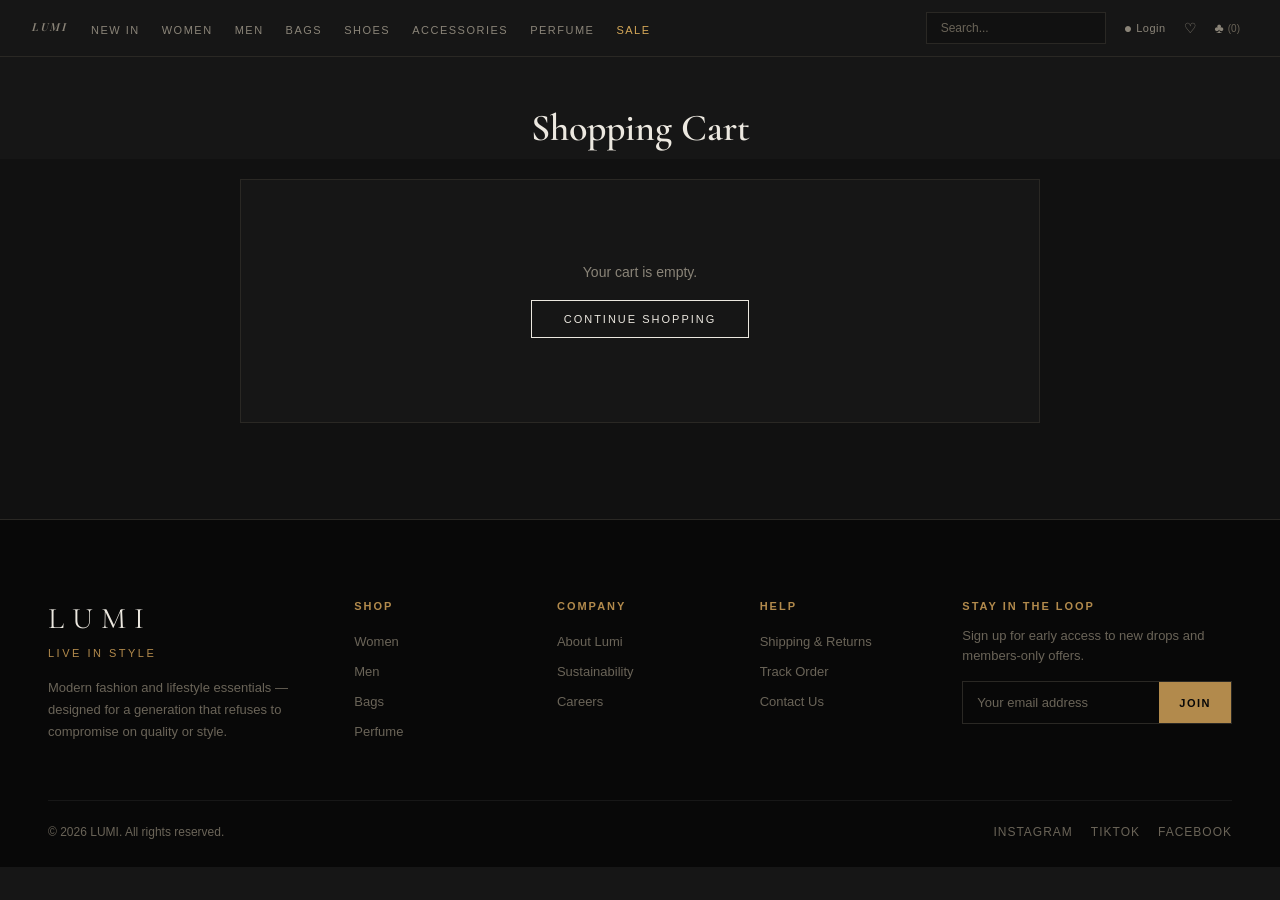
==== commit 1907397f: "Hero cursive font, navbar alignment fix, scrollable New Arrivals/Best Sellers with no price, luxury " ====
--- a/cart.html
+++ b/cart.html
@@ -6,7 +6,7 @@
 <title>LUMI — Shopping Cart</title>
 <link rel="preconnect" href="https://fonts.googleapis.com">
 <link rel="preconnect" href="https://fonts.gstatic.com" crossorigin>
-<link href="https://fonts.googleapis.com/css2?family=Cormorant+Garamond:wght@500;600;700&display=swap" rel="stylesheet">
+<link href="https://fonts.googleapis.com/css2?family=Cormorant+Garamond:ital,wght@0,500;0,600;0,700;1,400;1,500;1,600&family=Playfair+Display:ital,wght@0,500;0,600;0,700;1,500;1,600;1,700&display=swap" rel="stylesheet">
 <link rel="stylesheet" href="style.css">
 </head>
 <body>
--- a/style.css
+++ b/style.css
@@ -14,6 +14,7 @@
     --dark:        #080808;
 
     --font-display: 'Cormorant Garamond', 'Times New Roman', serif;
+    --font-cursive: 'Playfair Display', 'Georgia', serif;
     --font-sans: 'Helvetica Neue', Arial, sans-serif;
 }
 
@@ -109,35 +110,38 @@
     display:flex;
     align-items:center;
     justify-content:space-between;
-    padding:0 48px;
-    height:60px;
+    padding:0 40px 0 32px;
+    height:56px;
+    gap:16px;
+}
+
+.nav-left{
+    display:flex;
+    align-items:center;
     gap:24px;
-}
-
-.nav-left{
-    display:flex;
-    align-items:center;
-    gap:32px;
     flex-shrink:0;
 }
 
 .nav-logo{
-    font-family: var(--font-display);
+    font-family: var(--font-cursive);
     font-weight:600;
-    font-size:22px;
-    letter-spacing:6px;
-    text-transform:uppercase;
-    color: var(--text);
+    font-style:italic;
+    font-size:20px;
+    letter-spacing:2px;
+    text-transform:uppercase;
+    color: var(--gold);
     transition:color 0.3s;
     flex-shrink:0;
+    line-height:1;
 }
 .nav-logo:hover{
-    color: var(--gold);
+    color: var(--gold-bright);
 }
 
 .nav-left ul{
     display:flex;
-    gap:28px;
+    gap:22px;
+    padding-top:1px;
 }
 
 .nav-left a{
@@ -274,6 +278,14 @@
     color:#d4cabc;
     margin-bottom:16px;
     animation: slideUp 0.8s ease 0.2s both;
+    font-size:12px;
+}
+.hero-copy .brand-cursive{
+    font-family: var(--font-cursive);
+    font-style:italic;
+    font-weight:600;
+    color: var(--gold-bright);
+    letter-spacing:2px;
 }
 .hero-copy .gold-line{
     animation: fadeIn 0.8s ease 0.4s both;
@@ -346,14 +358,119 @@
     font-weight:700;
 }
 .tab-grid{
-    display:grid;
-    grid-template-columns:repeat(4, 1fr);
-    gap:20px;
-    max-width:1200px;
-    margin:0 auto;
-    padding-bottom:60px;
+    display:flex;
+    gap:16px;
+    overflow-x:auto;
+    padding:4px 0 60px;
     border-bottom:1px solid var(--border);
-}
+    scroll-behavior:smooth;
+    scrollbar-width:none;
+    -webkit-overflow-scrolling:touch;
+}
+.tab-grid::-webkit-scrollbar{ display:none; }
+
+.tab-grid .product-card{
+    flex:0 0 auto;
+    width:240px;
+    background: var(--surface);
+    position:relative;
+    transition:transform 0.3s ease;
+}
+.tab-grid .product-card:hover{
+    transform:translateY(-4px);
+}
+.tab-grid .product-card .product-photo{
+    position:relative;
+    aspect-ratio:1/1;
+    overflow:hidden;
+    background: var(--bg-section);
+    border:1px solid var(--border);
+}
+.tab-grid .product-card .product-photo img{
+    width:100%;
+    height:100%;
+    object-fit:cover;
+    transition:transform 0.6s cubic-bezier(0.25,0.46,0.45,0.94);
+}
+.tab-grid .product-card:hover .product-photo img{
+    transform:scale(1.06);
+}
+.tab-grid .product-card .wishlist-btn{
+    position:absolute;
+    top:10px;
+    right:10px;
+    width:32px;
+    height:32px;
+    border-radius:50%;
+    background:rgba(22,22,22,0.85);
+    color: var(--text-soft);
+    display:flex;
+    align-items:center;
+    justify-content:center;
+    font-size:15px;
+    border:1px solid var(--border);
+    transition:all 0.25s;
+    z-index:2;
+    cursor:pointer;
+}
+.tab-grid .product-card .wishlist-btn:hover{
+    border-color: var(--gold);
+    color: var(--gold);
+}
+.tab-grid .product-card .wishlist-btn.wishlist-active{
+    color: #e74c3c;
+    border-color: #e74c3c;
+}
+.tab-grid .product-card .product-info{
+    padding:12px 4px 0;
+    display:flex;
+    align-items:center;
+    justify-content:space-between;
+}
+.tab-grid .product-card .product-info .name{
+    font-size:13px;
+    letter-spacing:0.5px;
+    color: var(--text);
+}
+.tab-grid .product-card .product-info .wishlist-icon{
+    font-size:15px;
+    color: var(--text-muted);
+    cursor:pointer;
+    transition:color 0.2s;
+}
+.tab-grid .product-card .product-info .wishlist-icon:hover{
+    color: var(--gold);
+}
+
+/* scroll arrows */
+.tab-scroll-wrap{
+    position:relative;
+}
+.tab-scroll-arrow{
+    position:absolute;
+    top:35%;
+    transform:translateY(-50%);
+    width:36px;
+    height:36px;
+    border-radius:50%;
+    background: var(--surface);
+    border:1px solid var(--border);
+    color: var(--text-soft);
+    font-size:16px;
+    cursor:pointer;
+    display:flex;
+    align-items:center;
+    justify-content:center;
+    transition:all 0.2s;
+    z-index:3;
+    font-family:inherit;
+}
+.tab-scroll-arrow:hover{
+    border-color: var(--gold);
+    color: var(--gold);
+}
+.tab-scroll-arrow-left{ left:-14px; }
+.tab-scroll-arrow-right{ right:-14px; }
 
 /* ---------- Section titles ---------- */
 .section{
@@ -369,48 +486,45 @@
     color: var(--text-soft);
 }
 
-/* ---------- Shop by category ---------- */
-.category-row{
-    display:grid;
-    grid-template-columns:repeat(6, 1fr);
-    gap:26px;
-    max-width:1100px;
-    margin:0 auto;
-}
-.category-item{
+/* ---------- Quote / luxury category ---------- */
+.quote-section{
+    padding:80px 48px;
     text-align:center;
-    transition:transform 0.3s ease;
-}
-.category-item:hover{
-    transform:translateY(-4px);
-}
-.category-photo{
-    width:100%;
-    aspect-ratio:1/1;
-    border-radius:50%;
-    overflow:hidden;
-    background: var(--bg-section);
-    margin-bottom:14px;
-    border:1px solid var(--border);
-    transition:border-color 0.3s;
-}
-.category-item:hover .category-photo{
-    border-color: var(--gold);
-}
-.category-photo img{
-    width:100%;
-    height:100%;
-    object-fit:cover;
-    transition:transform 0.5s ease;
-}
-.category-item:hover .category-photo img{
-    transform:scale(1.1);
-}
-.category-item span{
+}
+.quote-text{
+    font-family: var(--font-cursive);
+    font-style:italic;
+    font-weight:500;
+    font-size:28px;
+    line-height:1.5;
+    color: var(--text);
+    max-width:700px;
+    margin:0 auto 10px;
+    letter-spacing:0.5px;
+}
+.quote-attribution{
+    font-size:11px;
+    letter-spacing:3px;
+    text-transform:uppercase;
+    color: var(--gold);
+    margin-bottom:40px;
+}
+.quote-categories{
+    display:flex;
+    justify-content:center;
+    gap:32px;
+    flex-wrap:wrap;
+}
+.quote-categories a{
     font-size:11px;
     letter-spacing:2px;
     text-transform:uppercase;
-    color: var(--text-soft);
+    color: var(--text-muted);
+    transition:color 0.3s;
+    position:relative;
+}
+.quote-categories a:hover{
+    color: var(--gold);
 }
 
 /* ---------- Best sellers ---------- */
@@ -702,7 +816,9 @@
    Responsive (tablet)
    ========================================================= */
 @media (max-width: 980px){
-    .category-row{ grid-template-columns:repeat(3, 1fr); row-gap:34px; }
+    .tab-grid .product-card{ width:200px; }
+    .tab-scroll-arrow{ display:none; }
+    .quote-text{ font-size:22px; }
     .product-grid{ grid-template-columns:repeat(3, 1fr); row-gap:34px; }
     .tab-grid{ grid-template-columns:repeat(3, 1fr); }
     .hero{ height:auto; min-height:0; display:flex; flex-direction:column; }
@@ -730,9 +846,9 @@
    Responsive (mobile)
    ========================================================= */
 @media (max-width: 560px){
-    .main-nav{ padding:0 16px; gap:10px; height:52px; }
-    .nav-left{ gap:12px; }
-    .nav-logo{ font-size:17px; letter-spacing:4px; }
+    .main-nav{ padding:0 12px; gap:8px; height:48px; }
+    .nav-left{ gap:10px; }
+    .nav-logo{ font-size:15px; letter-spacing:1px; }
     .nav-left ul{ gap:10px; overflow-x:auto; scrollbar-width:none; -webkit-overflow-scrolling:touch; }
     .nav-left ul::-webkit-scrollbar{ display:none; }
     .nav-left a{
@@ -745,10 +861,15 @@
     .nav-right a{ font-size:13px; }
     .account-name{ display:none; }
 
-    .tab-grid{ grid-template-columns:repeat(2, 1fr); gap:14px; }
+    .tab-grid .product-card{ width:170px; }
+    .tab-scroll-arrow{ display:none; }
     .collection-tabs{ padding:32px 16px 0; }
+    .tab-bar{ gap:2px; margin-bottom:24px; }
     .tab-btn{ padding:8px 18px; font-size:10px; }
-    .tab-bar{ gap:2px; margin-bottom:24px; }
+
+    .quote-section{ padding:46px 16px; }
+    .quote-text{ font-size:20px; }
+    .quote-categories{ gap:18px; }
 
     .hero-img{
         height:56vw;
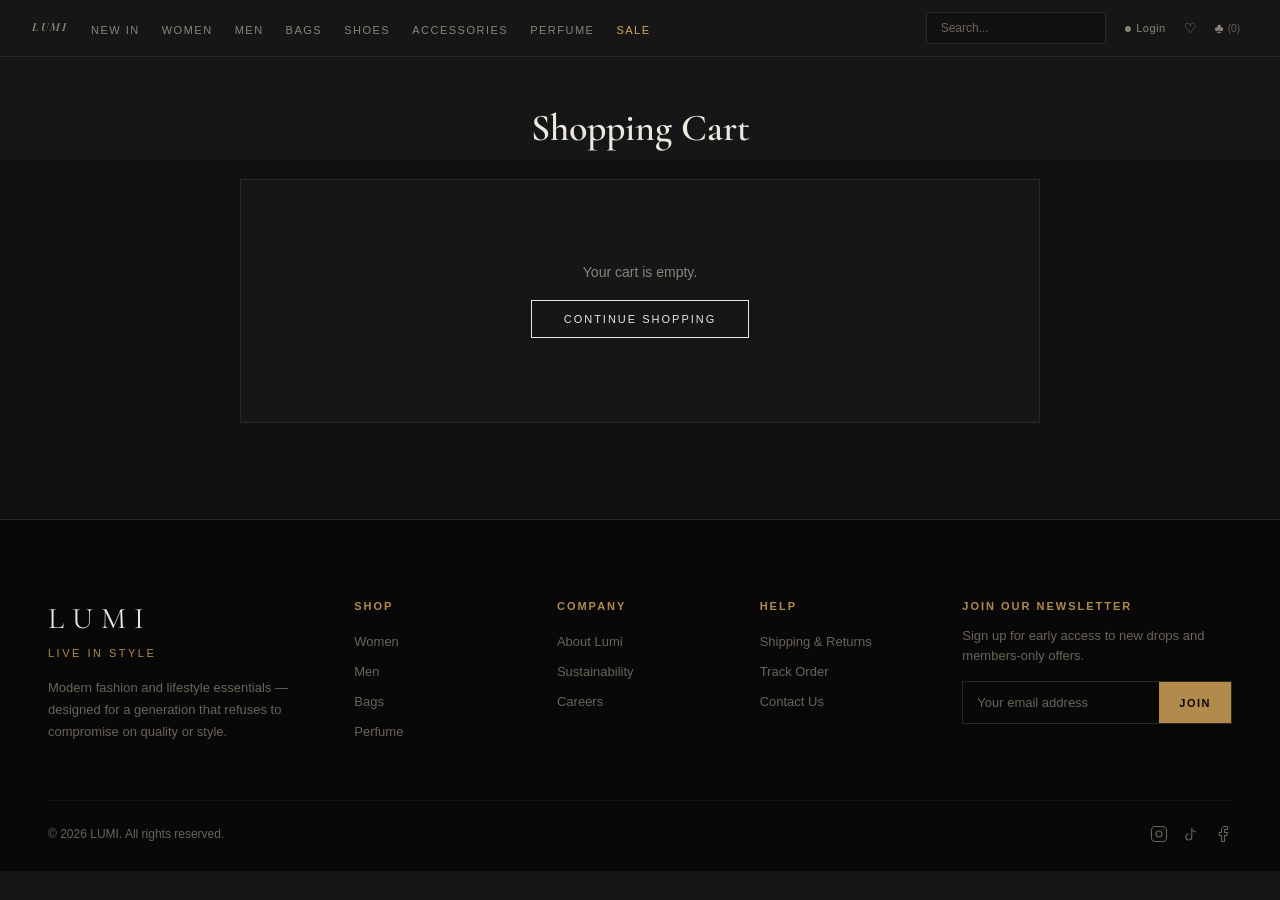
==== commit 659c2884: "feat: newsletter heading, SVG social icons, reviews redesign (scrollable cards with rounded corners," ====
--- a/cart.html
+++ b/cart.html
@@ -94,7 +94,7 @@
             </ul>
         </div>
         <div class="footer-newsletter">
-            <h4>Stay in the Loop</h4>
+            <h4>Join our Newsletter</h4>
             <p>Sign up for early access to new drops and members-only offers.</p>
             <form class="newsletter-form">
                 <input type="email" placeholder="Your email address">
@@ -105,9 +105,9 @@
     <div class="footer-bottom">
         <div>&copy; 2026 LUMI. All rights reserved.</div>
         <div class="socials">
-            <a href="#">Instagram</a>
-            <a href="#">TikTok</a>
-            <a href="#">Facebook</a>
+            <a href="#" title="Instagram"><svg xmlns="http://www.w3.org/2000/svg" width="18" height="18" viewBox="0 0 24 24" fill="none" stroke="currentColor" stroke-width="1.5" stroke-linecap="round" stroke-linejoin="round"><rect x="2" y="2" width="20" height="20" rx="5" ry="5"/><circle cx="12" cy="12" r="4"/><line x1="17.5" y1="6.5" x2="17.51" y2="6.5"/></svg></a>
+            <a href="#" title="TikTok"><svg xmlns="http://www.w3.org/2000/svg" width="18" height="18" viewBox="0 0 24 24" fill="none" stroke="currentColor" stroke-width="1.5" stroke-linecap="round" stroke-linejoin="round"><path d="M9 12a4 4 0 1 0 4 4V4a5 5 0 0 0 5 5"/></svg></a>
+            <a href="#" title="Facebook"><svg xmlns="http://www.w3.org/2000/svg" width="18" height="18" viewBox="0 0 24 24" fill="none" stroke="currentColor" stroke-width="1.5" stroke-linecap="round" stroke-linejoin="round"><path d="M18 2h-3a5 5 0 0 0-5 5v3H7v4h3v8h4v-8h3l1-4h-4V7a1 1 0 0 1 1-1h3z"/></svg></a>
         </div>
     </div>
 </footer>
--- a/style.css
+++ b/style.css
@@ -391,9 +391,14 @@
     height:100%;
     object-fit:cover;
     transition:transform 0.6s cubic-bezier(0.25,0.46,0.45,0.94);
+    border-radius:3px;
 }
 .tab-grid .product-card:hover .product-photo img{
     transform:scale(1.06);
+}
+
+.tab-grid .product-card{
+    transition:opacity 0.35s ease, transform 0.35s ease;
 }
 .tab-grid .product-card .wishlist-btn{
     position:absolute;
@@ -450,9 +455,8 @@
     position:absolute;
     top:35%;
     transform:translateY(-50%);
-    width:36px;
-    height:36px;
-    border-radius:50%;
+    width:40px;
+    height:40px;
     background: var(--surface);
     border:1px solid var(--border);
     color: var(--text-soft);
@@ -461,13 +465,14 @@
     display:flex;
     align-items:center;
     justify-content:center;
-    transition:all 0.2s;
+    transition:all 0.3s;
     z-index:3;
     font-family:inherit;
 }
 .tab-scroll-arrow:hover{
+    background: var(--gold);
     border-color: var(--gold);
-    color: var(--gold);
+    color: var(--dark);
 }
 .tab-scroll-arrow-left{ left:-14px; }
 .tab-scroll-arrow-right{ right:-14px; }
@@ -497,7 +502,7 @@
     font-weight:500;
     font-size:28px;
     line-height:1.5;
-    color: var(--text);
+    color: var(--gold);
     max-width:700px;
     margin:0 auto 10px;
     letter-spacing:0.5px;
@@ -506,7 +511,7 @@
     font-size:11px;
     letter-spacing:3px;
     text-transform:uppercase;
-    color: var(--gold);
+    color: var(--text-muted);
     margin-bottom:40px;
 }
 .quote-categories{
@@ -525,6 +530,202 @@
 }
 .quote-categories a:hover{
     color: var(--gold);
+}
+
+/* ---------- Showcase (image + scrollable products) ---------- */
+.showcase-section{
+    padding:0 48px 60px;
+    background: var(--surface);
+}
+.showcase-layout{
+    display:grid;
+    grid-template-columns:1fr 1.3fr;
+    gap:32px;
+    max-width:1200px;
+    margin:0 auto;
+    align-items:start;
+}
+.showcase-image{
+    width:100%;
+    aspect-ratio:3/4;
+    overflow:hidden;
+    border:1px solid var(--border);
+}
+.showcase-image img{
+    width:100%;
+    height:100%;
+    object-fit:cover;
+    transition:transform 0.7s ease;
+}
+.showcase-image:hover img{
+    transform:scale(1.04);
+}
+.showcase-products-wrap{
+    position:relative;
+    padding-top:10px;
+}
+.showcase-products{
+    display:flex;
+    gap:16px;
+    overflow-x:auto;
+    padding:4px 0;
+    scroll-behavior:smooth;
+    scrollbar-width:none;
+    -webkit-overflow-scrolling:touch;
+}
+.showcase-products::-webkit-scrollbar{ display:none; }
+.showcase-products .product-card{
+    flex:0 0 auto;
+    width:200px;
+    background: var(--surface);
+}
+.showcase-products .product-card .product-photo{
+    aspect-ratio:1/1;
+    overflow:hidden;
+    border:1px solid var(--border);
+    background: var(--bg-section);
+}
+.showcase-products .product-card .product-photo img{
+    width:100%;
+    height:100%;
+    object-fit:cover;
+    transition:transform 0.6s ease;
+    border-radius:3px;
+}
+.showcase-products .product-card:hover .product-photo img{
+    transform:scale(1.06);
+}
+.showcase-products .product-card .product-info{
+    padding:10px 2px 0;
+    display:flex;
+    align-items:center;
+    justify-content:space-between;
+}
+.showcase-products .product-card .product-info .name{
+    font-size:12px;
+    letter-spacing:0.5px;
+    color: var(--text);
+}
+.showcase-products .product-card .wishlist-btn{
+    position:absolute;
+    top:8px;
+    right:8px;
+    width:28px;
+    height:28px;
+    border-radius:50%;
+    background:rgba(22,22,22,0.85);
+    color: var(--text-soft);
+    display:flex;
+    align-items:center;
+    justify-content:center;
+    font-size:13px;
+    border:1px solid var(--border);
+    transition:all 0.25s;
+    z-index:2;
+    cursor:pointer;
+}
+.showcase-products .product-card .wishlist-btn:hover{
+    border-color: var(--gold);
+    color: var(--gold);
+}
+.showcase-scroll-arrow{
+    position:absolute;
+    top:40%;
+    transform:translateY(-50%);
+    width:36px;
+    height:36px;
+    background: var(--surface);
+    border:1px solid var(--border);
+    color: var(--text-soft);
+    font-size:14px;
+    cursor:pointer;
+    display:flex;
+    align-items:center;
+    justify-content:center;
+    transition:all 0.3s;
+    z-index:3;
+    font-family:inherit;
+}
+.showcase-scroll-arrow:hover{
+    background: var(--gold);
+    border-color: var(--gold);
+    color: var(--dark);
+}
+.showcase-scroll-left{ left:-14px; opacity:0; pointer-events:none; }
+.showcase-scroll-left.visible{ opacity:1; pointer-events:auto; }
+.showcase-scroll-right{ right:-14px; }
+
+/* ---------- Reviews ---------- */
+.reviews-section{
+    padding:70px 48px;
+    background: var(--bg-section);
+    text-align:left;
+}
+.reviews-section .section-title{
+    margin-bottom:4px;
+    text-align:left;
+}
+.reviews-subtitle{
+    font-size:11px;
+    letter-spacing:2px;
+    text-transform:uppercase;
+    color: var(--text-muted);
+    margin-bottom:32px;
+}
+.reviews-scroll-wrap{
+    position:relative;
+}
+.reviews-scroll{
+    display:flex;
+    gap:20px;
+    overflow-x:auto;
+    padding:8px 0 16px;
+    scroll-behavior:smooth;
+    scrollbar-width:none;
+    -webkit-overflow-scrolling:touch;
+}
+.reviews-scroll::-webkit-scrollbar{ display:none; }
+.review-card{
+    flex:0 0 auto;
+    width:320px;
+    background: var(--surface);
+    border:1px solid var(--border);
+    border-radius:12px;
+    padding:28px 24px;
+    text-align:left;
+}
+.review-stars{
+    color: var(--gold);
+    font-size:14px;
+    letter-spacing:3px;
+    margin-bottom:6px;
+}
+.review-product{
+    font-size:10px;
+    letter-spacing:1.5px;
+    text-transform:uppercase;
+    color: var(--text-muted);
+    margin-bottom:10px;
+}
+.review-phrase{
+    font-size:17px;
+    font-family: var(--font-cursive);
+    color: var(--text);
+    margin-bottom:8px;
+    line-height:1.4;
+}
+.review-text{
+    font-size:13px;
+    line-height:1.7;
+    color: var(--text-soft);
+    margin-bottom:16px;
+    font-style:italic;
+}
+.review-author{
+    font-size:12px;
+    letter-spacing:0.5px;
+    color: var(--text);
+    font-weight:700;
 }
 
 /* ---------- Best sellers ---------- */
@@ -799,14 +1000,15 @@
 }
 .footer-bottom .socials{
     display:flex;
-    gap:18px;
+    gap:14px;
+    align-items:center;
 }
 .footer-bottom .socials a{
     color: var(--text-muted);
-    font-size:12px;
-    letter-spacing:1px;
-    text-transform:uppercase;
+    display:flex;
+    align-items:center;
     transition:color 0.2s;
+    line-height:0;
 }
 .footer-bottom .socials a:hover{
     color: var(--gold);
@@ -819,6 +1021,10 @@
     .tab-grid .product-card{ width:200px; }
     .tab-scroll-arrow{ display:none; }
     .quote-text{ font-size:22px; }
+    .showcase-layout{ grid-template-columns:1fr; }
+    .showcase-image{ display:none; }
+    .showcase-products .product-card{ width:170px; }
+    .showcase-scroll-arrow{ display:none; }
     .product-grid{ grid-template-columns:repeat(3, 1fr); row-gap:34px; }
     .tab-grid{ grid-template-columns:repeat(3, 1fr); }
     .hero{ height:auto; min-height:0; display:flex; flex-direction:column; }
@@ -870,6 +1076,11 @@
     .quote-section{ padding:46px 16px; }
     .quote-text{ font-size:20px; }
     .quote-categories{ gap:18px; }
+    .showcase-section{ padding:0 16px 40px; }
+    .showcase-products .product-card{ width:150px; }
+    .showcase-scroll-arrow{ display:none; }
+    .reviews-section{ padding:46px 16px; }
+    .review-card{ padding:24px 18px; width:280px; }
 
     .hero-img{
         height:56vw;
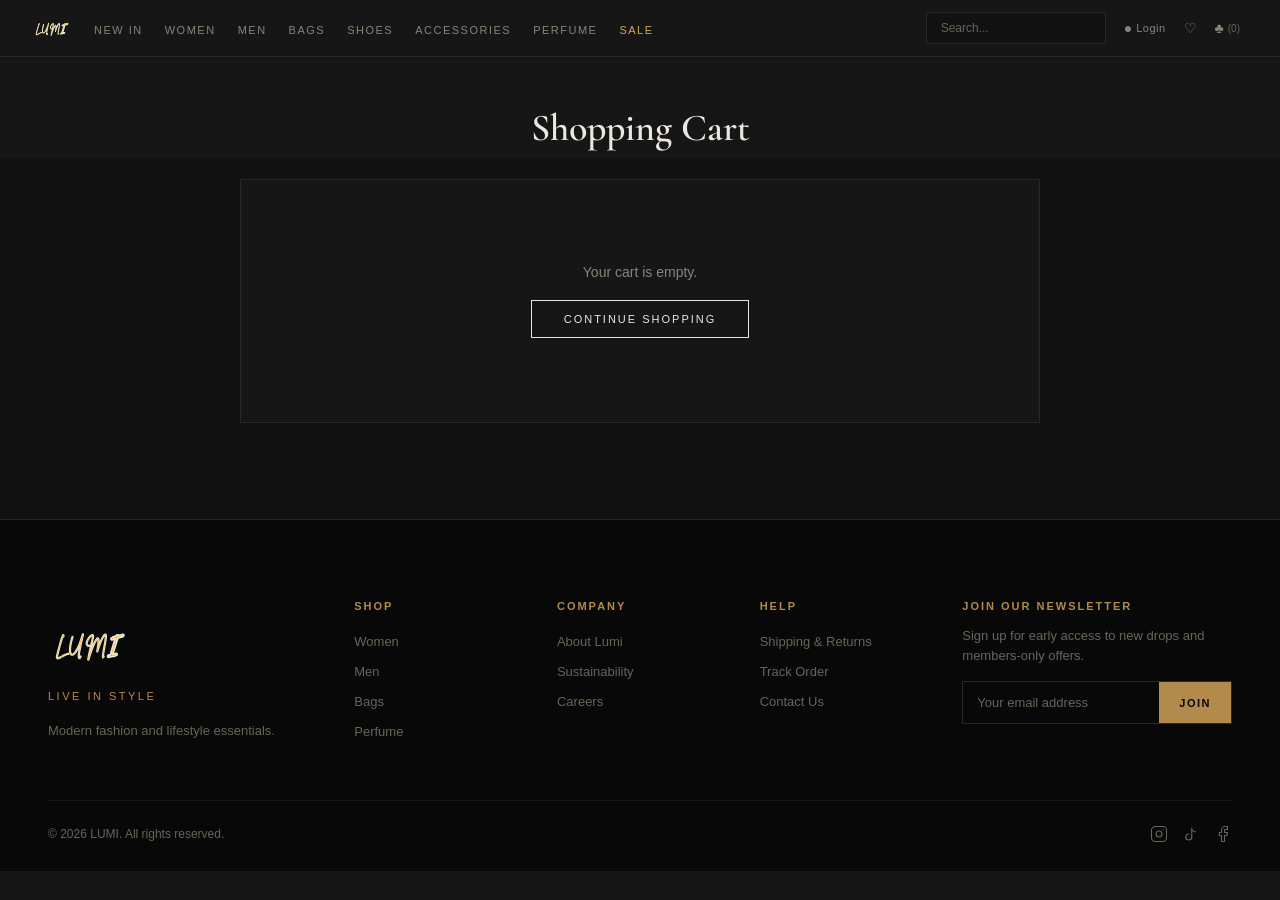
==== commit 7653ab5c: "feat: full mobile responsiveness — all pages/components optimized for mobile, new 768px tablet break" ====
--- a/cart.html
+++ b/cart.html
@@ -14,7 +14,7 @@
 <header class="site-header">
     <nav class="main-nav">
         <div class="nav-left">
-            <a href="index.html" class="nav-logo">LUMI</a>
+            <a href="index.html" class="nav-logo"><img src="L.svg" alt="LUMI"></a>
             <ul>
                 <li><a href="Go_to_shopping.html">New In</a></li>
                 <li><a href="Go_to_shopping.html">Women</a></li>
@@ -64,9 +64,9 @@
 <footer>
     <div class="footer-grid">
         <div class="footer-brand">
-            <div class="logo">LUMI</div>
+            <div class="logo"><img src="L.svg" alt="LUMI"></div>
             <div class="tagline">Live in Style</div>
-            <p>Modern fashion and lifestyle essentials — designed for a generation that refuses to compromise on quality or style.</p>
+            <p>Modern fashion and lifestyle essentials.</p>
         </div>
         <div class="footer-col">
             <h4>Shop</h4>
--- a/style.css
+++ b/style.css
@@ -19,6 +19,7 @@
 }
 
 *{ margin:0; padding:0; box-sizing:border-box; }
+html{ overscroll-behavior:none; }
 
 body{
     font-family: var(--font-sans);
@@ -31,6 +32,30 @@
 ul{ list-style:none; }
 img{ display:block; max-width:100%; }
 button{ font-family:inherit; cursor:pointer; }
+
+/* ---------- Utility Bar ---------- */
+.utility-bar{
+    background: var(--dark);
+    border-bottom:1px solid var(--border);
+    padding:0 48px;
+}
+.utility-bar-inner{
+    max-width:1200px;
+    margin:0 auto;
+    display:flex;
+    justify-content:center;
+    align-items:center;
+    gap:6px;
+    height:32px;
+    font-size:10px;
+    letter-spacing:1.5px;
+    text-transform:uppercase;
+    color: var(--text-muted);
+}
+.utility-dot{
+    color: var(--gold);
+    font-size:8px;
+}
 
 /* ---------- Animations ---------- */
 @keyframes fadeIn{
@@ -123,19 +148,19 @@
 }
 
 .nav-logo{
-    font-family: var(--font-cursive);
-    font-weight:600;
-    font-style:italic;
-    font-size:20px;
-    letter-spacing:2px;
-    text-transform:uppercase;
-    color: var(--gold);
-    transition:color 0.3s;
     flex-shrink:0;
     line-height:1;
-}
-.nav-logo:hover{
-    color: var(--gold-bright);
+    display:flex;
+    align-items:center;
+}
+.nav-logo img{
+    display:block;
+    height:38px;
+    width:auto;
+    transition:opacity 0.3s;
+}
+.nav-logo:hover img{
+    opacity:0.8;
 }
 
 .nav-left ul{
@@ -357,6 +382,20 @@
     border-color: var(--gold);
     font-weight:700;
 }
+.tab-shop-link{
+    text-align:center;
+    margin:-24px 0 28px;
+}
+.tab-shop-link a{
+    font-size:10px;
+    letter-spacing:2px;
+    text-transform:uppercase;
+    color: var(--text-muted);
+    transition:color 0.2s;
+}
+.tab-shop-link a:hover{
+    color: var(--gold);
+}
 .tab-grid{
     display:flex;
     gap:16px;
@@ -371,7 +410,7 @@
 
 .tab-grid .product-card{
     flex:0 0 auto;
-    width:240px;
+    width:190px;
     background: var(--surface);
     position:relative;
     transition:transform 0.3s ease;
@@ -401,30 +440,7 @@
     transition:opacity 0.35s ease, transform 0.35s ease;
 }
 .tab-grid .product-card .wishlist-btn{
-    position:absolute;
-    top:10px;
-    right:10px;
-    width:32px;
-    height:32px;
-    border-radius:50%;
-    background:rgba(22,22,22,0.85);
-    color: var(--text-soft);
-    display:flex;
-    align-items:center;
-    justify-content:center;
-    font-size:15px;
-    border:1px solid var(--border);
-    transition:all 0.25s;
-    z-index:2;
-    cursor:pointer;
-}
-.tab-grid .product-card .wishlist-btn:hover{
-    border-color: var(--gold);
-    color: var(--gold);
-}
-.tab-grid .product-card .wishlist-btn.wishlist-active{
-    color: #e74c3c;
-    border-color: #e74c3c;
+    display:none;
 }
 .tab-grid .product-card .product-info{
     padding:12px 4px 0;
@@ -436,6 +452,20 @@
     font-size:13px;
     letter-spacing:0.5px;
     color: var(--text);
+    display:flex;
+    flex-direction:column;
+    gap:2px;
+}
+.tab-grid .product-card .product-info .name-title{
+    font-size:13px;
+    letter-spacing:0.5px;
+    color: var(--text);
+}
+.tab-grid .product-card .product-info .name-sub{
+    font-size:10px;
+    letter-spacing:1px;
+    text-transform:uppercase;
+    color: var(--text-muted);
 }
 .tab-grid .product-card .product-info .wishlist-icon{
     font-size:15px;
@@ -445,11 +475,37 @@
 }
 .tab-grid .product-card .product-info .wishlist-icon:hover{
     color: var(--gold);
+}
+.tab-grid .product-card .product-info .bookmark-btn{
+    background:none;
+    border:none;
+    color: var(--text-muted);
+    cursor:pointer;
+    padding:4px;
+    display:flex;
+    align-items:center;
+    transition:color 0.2s;
+    line-height:0;
+}
+.tab-grid .product-card .product-info .bookmark-btn:hover{
+    color: var(--gold);
+}
+.tab-grid .product-card .product-info .bookmark-btn.active{
+    color: var(--gold);
+}
+.tab-grid .product-card .product-info .bookmark-btn .bm-icon{
+    width:14px;
+    height:14px;
+}
+.tab-grid .product-card .product-info .bookmark-btn.active .bm-icon path{
+    fill:currentColor;
 }
 
 /* scroll arrows */
 .tab-scroll-wrap{
     position:relative;
+    max-width:1200px;
+    margin:0 auto;
 }
 .tab-scroll-arrow{
     position:absolute;
@@ -491,7 +547,63 @@
     color: var(--text-soft);
 }
 
-/* ---------- Quote / luxury category ---------- */
+/* ---------- Category Tiles ---------- */
+.category-tiles{
+    padding:60px 48px 70px;
+    background: var(--surface);
+}
+.category-tiles-grid{
+    display:grid;
+    grid-template-columns:repeat(3,1fr);
+    gap:24px;
+    max-width:1200px;
+    margin:0 auto;
+}
+.category-tile{
+    position:relative;
+    display:block;
+    text-decoration:none;
+}
+.category-tile:hover{
+    transform:translateY(0);
+}
+.category-tile .cat-image{
+    width:100%;
+    aspect-ratio:1/1;
+    overflow:hidden;
+    border-radius:8px;
+    background: var(--bg-section);
+}
+.category-tile .cat-image img{
+    width:100%;
+    height:100%;
+    object-fit:cover;
+    transition:transform 0.6s ease;
+    border-radius:8px;
+}
+.category-tile:hover .cat-image img{
+    transform:scale(1.06);
+}
+.category-tile .cat-label{
+    display:block;
+    text-align:center;
+    padding:14px 10px 0;
+    font-family: var(--font-display);
+    font-size:13px;
+    letter-spacing:3px;
+    text-transform:uppercase;
+    color: var(--text);
+    font-weight:700;
+    text-decoration:underline;
+    text-underline-offset:4px;
+    text-decoration-color: var(--gold);
+    transition:color 0.3s;
+}
+.category-tile:hover .cat-label{
+    color: var(--gold);
+}
+
+/* ---------- Quote ---------- */
 .quote-section{
     padding:80px 48px;
     text-align:center;
@@ -514,146 +626,218 @@
     color: var(--text-muted);
     margin-bottom:40px;
 }
-.quote-categories{
-    display:flex;
-    justify-content:center;
-    gap:32px;
-    flex-wrap:wrap;
-}
-.quote-categories a{
-    font-size:11px;
-    letter-spacing:2px;
-    text-transform:uppercase;
-    color: var(--text-muted);
-    transition:color 0.3s;
-    position:relative;
-}
-.quote-categories a:hover{
-    color: var(--gold);
-}
-
-/* ---------- Showcase (image + scrollable products) ---------- */
-.showcase-section{
-    padding:0 48px 60px;
-    background: var(--surface);
-}
-.showcase-layout{
-    display:grid;
-    grid-template-columns:1fr 1.3fr;
-    gap:32px;
+
+/* ---------- Content Carousel ---------- */
+.content-carousel{
+    padding:80px 48px;
+    background: var(--bg-section);
+}
+.content-carousel-inner{
     max-width:1200px;
     margin:0 auto;
-    align-items:start;
-}
-.showcase-image{
+    display:grid;
+    grid-template-columns:1fr 1fr;
+    gap:60px;
+    align-items:center;
+}
+.content-image{
     width:100%;
-    aspect-ratio:3/4;
+    aspect-ratio:5/5;
     overflow:hidden;
     border:1px solid var(--border);
-}
-.showcase-image img{
-    width:100%;
-    height:100%;
-    object-fit:cover;
-    transition:transform 0.7s ease;
-}
-.showcase-image:hover img{
-    transform:scale(1.04);
-}
-.showcase-products-wrap{
-    position:relative;
-    padding-top:10px;
-}
-.showcase-products{
-    display:flex;
-    gap:16px;
-    overflow-x:auto;
-    padding:4px 0;
-    scroll-behavior:smooth;
-    scrollbar-width:none;
-    -webkit-overflow-scrolling:touch;
-}
-.showcase-products::-webkit-scrollbar{ display:none; }
-.showcase-products .product-card{
-    flex:0 0 auto;
-    width:200px;
-    background: var(--surface);
-}
-.showcase-products .product-card .product-photo{
-    aspect-ratio:1/1;
-    overflow:hidden;
-    border:1px solid var(--border);
-    background: var(--bg-section);
-}
-.showcase-products .product-card .product-photo img{
+    border-radius:8px;
+}
+.content-image img{
     width:100%;
     height:100%;
     object-fit:cover;
     transition:transform 0.6s ease;
-    border-radius:3px;
-}
-.showcase-products .product-card:hover .product-photo img{
+}
+.content-image:hover img{
+    transform:scale(1.04);
+}
+.content-text{
+    max-width:460px;
+}
+.content-overline{
+    display:block;
+    font-size:10px;
+    letter-spacing:3px;
+    text-transform:uppercase;
+    color: var(--gold);
+    margin-bottom:12px;
+}
+.content-heading{
+    font-family: var(--font-display);
+    font-size:34px;
+    font-weight:600;
+    line-height:1.25;
+    margin-bottom:20px;
+    color: var(--text);
+}
+.content-body{
+    font-size:14px;
+    line-height:1.8;
+    color: var(--text-soft);
+    margin-bottom:28px;
+}
+.content-cta{
+    font-size:11px;
+    letter-spacing:3px;
+    text-transform:uppercase;
+    color: var(--text);
+    padding-bottom:3px;
+    border-bottom:1px solid var(--gold);
+    transition:color 0.3s;
+}
+.content-cta:hover{
+    color: var(--gold);
+}
+
+/* ---------- Blog Section ---------- */
+.blog-section{
+    padding:70px 48px;
+    background: var(--surface);
+}
+.blog-head{
+    display:flex;
+    justify-content:space-between;
+    align-items:baseline;
+    max-width:1200px;
+    margin:0 auto 32px;
+}
+.blog-head .section-title{
+    margin-bottom:0;
+    text-align:left;
+    position:relative;
+    display:inline-block;
+}
+.blog-head .section-title::after{
+    content:'';
+    display:block;
+    width:28px;
+    height:1px;
+    background:var(--gold);
+    margin:6px 0 0;
+}
+.blog-scroll{
+    display:flex;
+    gap:20px;
+    overflow-x:auto;
+    padding:4px 0 16px;
+    scroll-behavior:smooth;
+    scrollbar-width:none;
+    -webkit-overflow-scrolling:touch;
+    max-width:1200px;
+    margin:0 auto;
+}
+.blog-scroll::-webkit-scrollbar{ display:none; }
+.blog-card{
+    flex:0 0 auto;
+    width:300px;
+}
+.blog-image{
+    width:100%;
+    aspect-ratio:4/3;
+    overflow:hidden;
+    border:1px solid var(--border);
+    margin-bottom:14px;
+}
+.blog-image img{
+    width:100%;
+    height:100%;
+    object-fit:cover;
+    transition:transform 0.6s ease;
+    border-radius:6px;
+}
+.blog-card:hover .blog-image img{
     transform:scale(1.06);
 }
-.showcase-products .product-card .product-info{
-    padding:10px 2px 0;
-    display:flex;
-    align-items:center;
+.blog-meta{
+    font-size:10px;
+    letter-spacing:2px;
+    text-transform:uppercase;
+    color: var(--text-muted);
+    margin-bottom:6px;
+}
+.blog-title{
+    font-family: var(--font-display);
+    font-size:18px;
+    font-weight:600;
+    line-height:1.3;
+    margin-bottom:8px;
+    color: var(--text);
+    transition:color 0.2s;
+}
+.blog-card:hover .blog-title{
+    color: var(--gold);
+}
+.blog-excerpt{
+    font-size:13px;
+    line-height:1.6;
+    color: var(--text-soft);
+}
+
+/* ---------- Q&A Section ---------- */
+.qa-section{
+    padding:70px 48px 80px;
+    background: var(--bg-section);
+    text-align:center;
+}
+.qa-section .section-title{
+    margin-bottom:4px;
+}
+.qa-list{
+    max-width:700px;
+    margin:32px auto 0;
+    text-align:left;
+}
+.qa-item{
+    border-bottom:1px solid var(--border);
+    padding:0;
+}
+.qa-question{
+    display:flex;
     justify-content:space-between;
-}
-.showcase-products .product-card .product-info .name{
-    font-size:12px;
+    align-items:center;
+    width:100%;
+    background:none;
+    border:none;
+    padding:20px 0;
+    font-size:14px;
     letter-spacing:0.5px;
     color: var(--text);
-}
-.showcase-products .product-card .wishlist-btn{
-    position:absolute;
-    top:8px;
-    right:8px;
-    width:28px;
-    height:28px;
-    border-radius:50%;
-    background:rgba(22,22,22,0.85);
+    text-align:left;
+    cursor:pointer;
+    transition:color 0.2s;
+    font-family:inherit;
+}
+.qa-question:hover{
+    color: var(--gold);
+}
+.qa-icon{
+    font-size:20px;
+    color: var(--gold);
+    transition:transform 0.3s;
+    flex-shrink:0;
+    margin-left:12px;
+}
+.qa-item.active .qa-icon{
+    transform:rotate(45deg);
+}
+.qa-answer{
+    max-height:0;
+    overflow:hidden;
+    transition:max-height 0.35s ease, padding 0.35s ease;
+    font-size:13px;
+    line-height:1.7;
     color: var(--text-soft);
-    display:flex;
-    align-items:center;
-    justify-content:center;
-    font-size:13px;
-    border:1px solid var(--border);
-    transition:all 0.25s;
-    z-index:2;
-    cursor:pointer;
-}
-.showcase-products .product-card .wishlist-btn:hover{
-    border-color: var(--gold);
-    color: var(--gold);
-}
-.showcase-scroll-arrow{
-    position:absolute;
-    top:40%;
-    transform:translateY(-50%);
-    width:36px;
-    height:36px;
-    background: var(--surface);
-    border:1px solid var(--border);
-    color: var(--text-soft);
-    font-size:14px;
-    cursor:pointer;
-    display:flex;
-    align-items:center;
-    justify-content:center;
-    transition:all 0.3s;
-    z-index:3;
-    font-family:inherit;
-}
-.showcase-scroll-arrow:hover{
-    background: var(--gold);
-    border-color: var(--gold);
-    color: var(--dark);
-}
-.showcase-scroll-left{ left:-14px; opacity:0; pointer-events:none; }
-.showcase-scroll-left.visible{ opacity:1; pointer-events:auto; }
-.showcase-scroll-right{ right:-14px; }
+    padding:0;
+}
+.qa-item.active .qa-answer{
+    max-height:200px;
+    padding:0 0 20px;
+}
 
 /* ---------- Reviews ---------- */
 .reviews-section{
@@ -661,19 +845,28 @@
     background: var(--bg-section);
     text-align:left;
 }
-.reviews-section .section-title{
-    margin-bottom:4px;
+.reviews-head{
+    max-width:1200px;
+    margin:0 auto 4px;
+}
+.reviews-head .section-title{
+    margin-bottom:0;
     text-align:left;
-}
-.reviews-subtitle{
-    font-size:11px;
-    letter-spacing:2px;
-    text-transform:uppercase;
-    color: var(--text-muted);
-    margin-bottom:32px;
+    display:inline-block;
+    position:relative;
+}
+.reviews-head .section-title::after{
+    content:'';
+    display:block;
+    width:28px;
+    height:1px;
+    background:var(--gold);
+    margin:6px 0 0;
 }
 .reviews-scroll-wrap{
     position:relative;
+    max-width:1200px;
+    margin:0 auto;
 }
 .reviews-scroll{
     display:flex;
@@ -737,7 +930,7 @@
     justify-content:space-between;
     align-items:baseline;
     margin-bottom:36px;
-    max-width:1400px;
+    max-width:1200px;
     margin-left:auto;
     margin-right:auto;
 }
@@ -762,7 +955,7 @@
     display:grid;
     grid-template-columns:repeat(7, 1fr);
     gap:20px;
-    max-width:1400px;
+    max-width:1200px;
     margin:0 auto;
 }
 
@@ -791,7 +984,8 @@
     transform:scale(1.06);
 }
 
-.wishlist-btn{
+.wishlist-btn,
+.bookmark-btn{
     position:absolute;
     top:10px;
     right:10px;
@@ -807,14 +1001,20 @@
     border:1px solid var(--border);
     transition:all 0.25s;
     z-index:2;
-}
-.wishlist-btn:hover{
+    cursor:pointer;
+}
+.wishlist-btn:hover,
+.bookmark-btn:hover{
     border-color: var(--gold);
     color: var(--gold);
 }
-.wishlist-btn.wishlist-active{
+.wishlist-btn.wishlist-active,
+.bookmark-btn.active{
     color: #e74c3c;
     border-color: #e74c3c;
+}
+.bookmark-btn.active .bm-icon path{
+    fill:currentColor;
 }
 
 .add-cart-btn{
@@ -850,8 +1050,14 @@
 .product-info .name{
     font-size:13px;
     letter-spacing:0.5px;
+    margin-bottom:2px;
+    color: var(--text);
+}
+.product-info .type{
+    font-size:11px;
+    color: var(--text-muted);
+    letter-spacing:0.3px;
     margin-bottom:6px;
-    color: var(--text);
 }
 .product-info .price{
     font-size:14px;
@@ -863,6 +1069,8 @@
 .trust-bar{
     display:grid;
     grid-template-columns:repeat(4, 1fr);
+    max-width:1200px;
+    margin:0 auto;
     border-top:1px solid var(--border);
     border-bottom:1px solid var(--border);
     background: var(--bg-section);
@@ -906,12 +1114,12 @@
     border-bottom:1px solid rgba(255,255,255,0.06);
 }
 .footer-brand .logo{
-    font-family: var(--font-display);
-    font-size:30px;
-    letter-spacing:8px;
-    text-transform:uppercase;
     margin-bottom:10px;
-    color: var(--text);
+}
+.footer-brand .logo img{
+    display:block;
+    height:80px;
+    width:auto;
 }
 .footer-brand .tagline{
     font-size:11px;
@@ -1020,11 +1228,11 @@
 @media (max-width: 980px){
     .tab-grid .product-card{ width:200px; }
     .tab-scroll-arrow{ display:none; }
+    .content-carousel-inner{ gap:36px; }
+    .content-heading{ font-size:28px; }
     .quote-text{ font-size:22px; }
-    .showcase-layout{ grid-template-columns:1fr; }
-    .showcase-image{ display:none; }
-    .showcase-products .product-card{ width:170px; }
-    .showcase-scroll-arrow{ display:none; }
+    .category-tiles-grid{ grid-template-columns:repeat(3,1fr); gap:16px; }
+    .category-tiles{ padding:40px 24px 50px; }
     .product-grid{ grid-template-columns:repeat(3, 1fr); row-gap:34px; }
     .tab-grid{ grid-template-columns:repeat(3, 1fr); }
     .hero{ height:auto; min-height:0; display:flex; flex-direction:column; }
@@ -1054,7 +1262,7 @@
 @media (max-width: 560px){
     .main-nav{ padding:0 12px; gap:8px; height:48px; }
     .nav-left{ gap:10px; }
-    .nav-logo{ font-size:15px; letter-spacing:1px; }
+    .nav-logo img{ height:24px; }
     .nav-left ul{ gap:10px; overflow-x:auto; scrollbar-width:none; -webkit-overflow-scrolling:touch; }
     .nav-left ul::-webkit-scrollbar{ display:none; }
     .nav-left a{
@@ -1073,12 +1281,21 @@
     .tab-bar{ gap:2px; margin-bottom:24px; }
     .tab-btn{ padding:8px 18px; font-size:10px; }
 
+    .quote-section{ padding:46px 16px; .quote-text{ font-size:20px; } }
+    .content-carousel{ padding:50px 16px; }
+    .content-carousel-inner{ grid-template-columns:1fr; gap:32px; }
+    .content-image{ aspect-ratio:4/3; }
+    .content-text{ max-width:100%; }
+    .content-heading{ font-size:26px; }
     .quote-section{ padding:46px 16px; }
     .quote-text{ font-size:20px; }
-    .quote-categories{ gap:18px; }
-    .showcase-section{ padding:0 16px 40px; }
-    .showcase-products .product-card{ width:150px; }
-    .showcase-scroll-arrow{ display:none; }
+    .blog-section{ padding:46px 16px; }
+    .blog-card{ width:260px; }
+    .qa-section{ padding:46px 16px 56px; }
+    .qa-list{ max-width:100%; }
+    .category-tiles{ padding:30px 16px 36px; }
+    .category-tiles-grid{ grid-template-columns:1fr; gap:16px; max-width:320px; margin:0 auto; }
+    .category-tile .cat-image{ aspect-ratio:1/1; }
     .reviews-section{ padding:46px 16px; }
     .review-card{ padding:24px 18px; width:280px; }
 
@@ -1111,7 +1328,8 @@
     .product-info .name,
     .product-info .price{ font-size:12px; }
 
-    .wishlist-btn{
+    .wishlist-btn,
+    .bookmark-btn{
         width:32px;
         height:32px;
         top:8px;
@@ -1125,8 +1343,8 @@
         letter-spacing:1px;
     }
 
-    .catalog-head{ padding:38px 16px 0; }
-    .catalog-head h1{ font-size:32px; }
+    .catalog-hero{ padding:40px 16px 12px; }
+    .catalog-hero h1{ font-size:34px; }
     .catalog-grid{ padding:24px 16px 48px; }
 
     .trust-bar{ grid-template-columns:repeat(2, 1fr); }
@@ -1148,6 +1366,13 @@
     .newsletter-form{ width:100%; }
     .newsletter-form input{ min-width:0; }
     .footer-bottom{ align-items:flex-start; flex-direction:column; }
+    .footer-brand .logo img{ height:28px; }
+    .footer-brand .tagline{ font-size:10px; letter-spacing:2px; margin-bottom:14px; }
+    .footer-brand p{ font-size:12px; max-width:100%; }
+    .footer-col h4{ font-size:10px; }
+    .footer-col ul li a{ font-size:12px; }
+    .footer-newsletter h4{ font-size:10px; }
+    .footer-newsletter p{ font-size:12px; }
 
     #lumi-toast{
         width:calc(100% - 32px);
@@ -1168,8 +1393,86 @@
     .checkout-form{ padding:24px 20px; }
 
     .filter-bar{ padding:20px 16px 0; gap:8px; overflow-x:auto; flex-wrap:nowrap; }
-    .filter-btn{ flex:0 0 auto; }
-    .search-modal{ width:calc(100% - 32px); margin:80px 16px; }
+    .filter-btn{ flex:0 0 auto; padding:6px 16px; font-size:10px; }
+
+    .utility-bar{ padding:0 16px; }
+    .utility-bar-inner{ gap:4px; font-size:9px; letter-spacing:1px; height:28px; }
+
+    .page-head{ padding:36px 16px 4px; }
+    .page-head h1{ font-size:28px; }
+
+    .cart-content{ padding:20px 16px; }
+    .cart-item-name{ font-size:13px; }
+    .cart-item-price{ font-size:11px; }
+    .cart-item-subtotal{ font-size:13px; min-width:50px; }
+    .cart-item-remove{ font-size:18px; padding:2px; }
+    .qty-btn{ width:26px; height:26px; font-size:14px; }
+    .qty-value{ font-size:13px; min-width:16px; }
+    .cart-total-label{ font-size:14px; }
+    .cart-total-price{ font-size:20px; }
+    .btn-checkout{ padding:14px; font-size:11px; }
+
+    .checkout-summary h2,
+    .checkout-form h2{ font-size:20px; }
+    .checkout-item{ font-size:13px; padding:8px 0; }
+    .checkout-total{ font-size:18px; padding:14px 0 0; }
+    .checkout-shipping{ font-size:13px; }
+    .checkout-payment-note{ font-size:11px; }
+    .btn-place-order{ padding:14px; font-size:11px; }
+
+    .checkout-success{ padding:50px 16px; }
+    .checkout-success-box{ padding:36px 20px; }
+    .checkout-success-box h2{ font-size:22px; }
+    .checkout-success-box p{ font-size:13px; }
+
+    #search-input{ padding:14px 16px; font-size:14px; }
+    .search-close-btn{ font-size:24px; padding:0 14px; }
+    .search-result-item{ padding:12px 16px; }
+    .search-result-name{ font-size:13px; }
+    .search-result-price{ font-size:13px; }
+    .search-empty{ padding:24px 16px; font-size:12px; }
+    .search-modal{ width:calc(100% - 32px); margin:60px 16px; }
+
+    .blog-head{ flex-direction:column; gap:8px; align-items:flex-start; }
+    .blog-title{ font-size:16px; }
+    .blog-excerpt{ font-size:12px; }
+    .blog-card{ width:250px; }
+
+    .review-card{ padding:20px 16px; width:260px; }
+    .review-phrase{ font-size:15px; }
+    .review-text{ font-size:12px; }
+    .review-author{ font-size:11px; }
+
+    .qa-question{ padding:16px 0; font-size:13px; }
+    .qa-answer{ font-size:12px; }
+    .qa-icon{ font-size:18px; }
+
+    .content-overline{ font-size:9px; }
+    .content-heading{ font-size:24px; }
+    .content-body{ font-size:13px; }
+    .content-cta{ font-size:10px; }
+
+    .quote-section{ padding:46px 16px; }
+    .quote-text{ font-size:20px; }
+    .quote-attribution{ font-size:10px; letter-spacing:2px; margin-bottom:0; }
+
+    .category-tile .cat-label{ font-size:11px; letter-spacing:2px; padding:10px 8px 0; }
+
+    .tab-grid .product-card .product-info .name-title{ font-size:12px; }
+    .tab-grid .product-card .product-info .name-sub{ font-size:9px; letter-spacing:0.5px; }
+
+    .product-info .type{ font-size:10px; }
+}
+
+/* Tablet portrait / small screens */
+@media (min-width: 561px) and (max-width: 768px){
+    .catalog-grid{ grid-template-columns:repeat(2, 1fr); gap:16px; padding:32px 24px 60px; }
+    .product-grid{ grid-template-columns:repeat(3, 1fr); gap:16px; }
+    .category-tiles-grid{ gap:14px; }
+    .footer-grid{ grid-template-columns:1fr 1fr; gap:28px; }
+    .hero-copy h1{ font-size:44px; }
+    .content-carousel-inner{ gap:40px; }
+    .content-heading{ font-size:28px; }
 }
 
 /* =========================================================
@@ -1266,20 +1569,38 @@
 /* =========================================================
    Catalog / shop page
    ========================================================= */
-.catalog-head{
+.catalog-hero{
     text-align:center;
-    padding:56px 20px 8px;
-}
-.catalog-head .eyebrow{
-    justify-content:center;
-    display:flex;
-    margin-bottom:10px;
-}
-.catalog-head h1{
+    padding:64px 20px 20px;
+    background: linear-gradient(to bottom, var(--surface), var(--bg-section));
+}
+.catalog-hero-inner{
+    max-width:800px;
+    margin:0 auto;
+}
+.catalog-eyebrow{
+    display:inline-block;
+    font-size:10px;
+    letter-spacing:3px;
+    text-transform:uppercase;
+    color: var(--gold);
+    border-bottom:1px solid var(--gold);
+    padding-bottom:4px;
+    margin-bottom:16px;
+}
+.catalog-hero h1{
     font-family: var(--font-display);
-    font-size:42px;
+    font-size:48px;
     font-weight:600;
     color: var(--text);
+    margin-bottom:8px;
+    letter-spacing:-0.5px;
+}
+.catalog-sub{
+    font-size:13px;
+    color: var(--text-soft);
+    font-style:italic;
+    letter-spacing:0.3px;
 }
 .catalog-grid{
     display:grid;
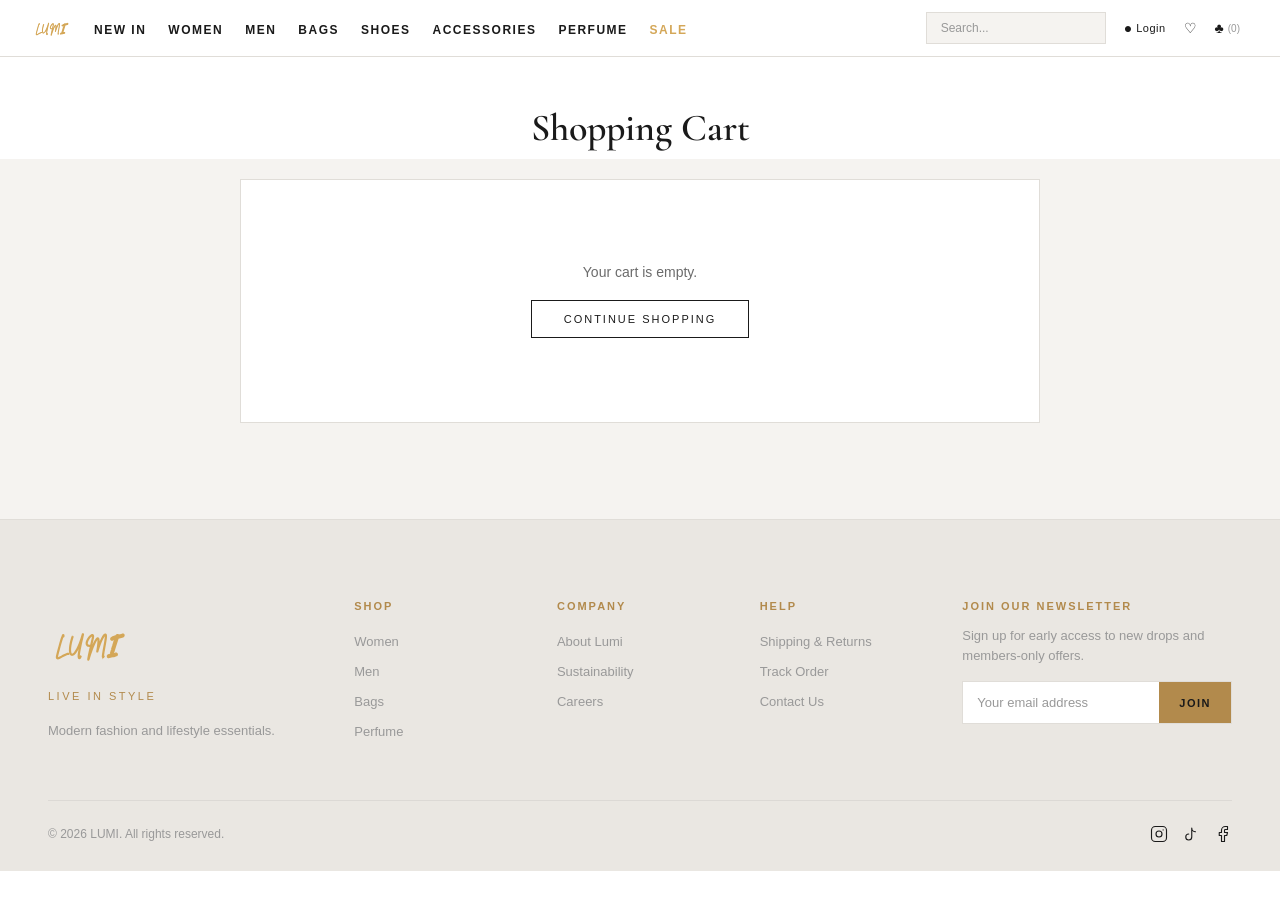
==== commit 14e3f54b: "feat: polish showcase layout, expand catalog to 20 products, fix images, replace blog photos, rename" ====
--- a/cart.html
+++ b/cart.html
@@ -14,6 +14,7 @@
 <header class="site-header">
     <nav class="main-nav">
         <div class="nav-left">
+            <button class="nav-toggle" id="nav-toggle" aria-label="Menu">&#9776;</button>
             <a href="index.html" class="nav-logo"><img src="L.svg" alt="LUMI"></a>
             <ul>
                 <li><a href="Go_to_shopping.html">New In</a></li>
@@ -30,13 +31,32 @@
             <div class="nav-search">
                 <input type="text" id="nav-search-input" placeholder="Search...">
             </div>
-            <a href="loggine.html" title="Account" id="account-link">&#9679; <span class="account-name">Login</span></a>
+            <a href="login.html" title="Account" id="account-link">&#9679; <span class="account-name">Login</span></a>
             <a href="#" title="Wishlist">&#9825;</a>
             <a href="cart.html" title="Cart">
                 &#9827; <span class="cart-count">(<span id="cart-count">0</span>)</span>
             </a>
         </div>
     </nav>
+    <div class="mobile-menu" id="mobile-menu">
+        <div class="mobile-menu-panel">
+            <button class="mobile-close" id="mobile-close" aria-label="Close">&times;</button>
+            <div class="mobile-search-wrap">
+                <input type="text" id="mobile-search-input" placeholder="Search products...">
+            </div>
+            <ul class="mobile-menu-links">
+                <li><a href="Go_to_shopping.html">New In</a></li>
+                <li><a href="Go_to_shopping.html">Women</a></li>
+                <li><a href="Go_to_shopping.html">Men</a></li>
+                <li><a href="Go_to_shopping.html">Bags</a></li>
+                <li><a href="Go_to_shopping.html">Shoes</a></li>
+                <li><a href="Go_to_shopping.html">Accessories</a></li>
+                <li><a href="Go_to_shopping.html">Perfume</a></li>
+                <li><a href="Go_to_shopping.html" class="sale">Sale</a></li>
+            </ul>
+            <a href="login.html" class="mobile-account-link">&#9679; Account</a>
+        </div>
+    </div>
 </header>
 
 <div class="page-head">
--- a/style.css
+++ b/style.css
@@ -1,17 +1,17 @@
 /* =========================================================
-   LUMI — Live in Style   Dark Luxury Edition
+   LUMI — Live in Style   Light Luxury Edition
    ========================================================= */
 :root{
-    --text:        #ece8e0;
-    --text-soft:   #8a8478;
-    --text-muted:  #6a6458;
-    --border:      #2a2824;
-    --surface:     #161616;
-    --bg-section:  #111111;
+    --text:        #1a1a1a;
+    --text-soft:   #6b6b6b;
+    --text-muted:  #999;
+    --border:      #e0ddd8;
+    --surface:     #ffffff;
+    --bg-section:  #f5f3f0;
     --gold:        #b28a4c;
     --gold-deep:   #8f6f3b;
     --gold-bright: #d4a758;
-    --dark:        #080808;
+    --light:       #faf8f5;
 
     --font-display: 'Cormorant Garamond', 'Times New Roman', serif;
     --font-cursive: 'Playfair Display', 'Georgia', serif;
@@ -35,7 +35,7 @@
 
 /* ---------- Utility Bar ---------- */
 .utility-bar{
-    background: var(--dark);
+    background: var(--bg-section);
     border-bottom:1px solid var(--border);
     padding:0 48px;
 }
@@ -106,7 +106,7 @@
     bottom:32px;
     transform:translateX(-50%) translateY(20px);
     background: var(--gold);
-    color: var(--dark);
+    color: var(--text);
     padding:14px 28px;
     font-size:13px;
     letter-spacing:0.5px;
@@ -170,15 +170,16 @@
 }
 
 .nav-left a{
-    font-size:11px;
+    font-size:12px;
     letter-spacing:1.5px;
     text-transform:uppercase;
-    color: var(--text-soft);
+    color: var(--text);
     padding-bottom:3px;
     border-bottom:1px solid transparent;
     transition:all 0.3s ease;
     position:relative;
     white-space:nowrap;
+    font-weight:600;
 }
 .nav-left a::after{
     content:'';
@@ -199,6 +200,7 @@
 .nav-left a.sale{
     color: var(--gold-bright);
 }
+
 
 .nav-right{
     display:flex;
@@ -227,6 +229,51 @@
 .nav-search input:focus{
     border-color:var(--gold);
 }
+.nav-search{
+    position:relative;
+}
+.search-dropdown{
+    position:absolute;
+    top:100%;
+    left:0;
+    right:0;
+    background:var(--surface);
+    border:1px solid var(--border);
+    border-top:none;
+    z-index:200;
+    display:none;
+    max-height:300px;
+    overflow-y:auto;
+}
+.search-dropdown.active{
+    display:block;
+}
+.search-dropdown-item{
+    display:flex;
+    justify-content:space-between;
+    padding:10px 14px;
+    border-bottom:1px solid var(--border);
+    transition:background 0.2s;
+    cursor:pointer;
+}
+.search-dropdown-item:hover{
+    background:var(--bg-section);
+}
+.search-dropdown-name{
+    font-size:13px;
+    color:var(--text);
+}
+.search-dropdown-price{
+    font-size:13px;
+    font-weight:600;
+    color:var(--gold);
+}
+.search-dropdown-empty{
+    padding:14px;
+    text-align:center;
+    color:var(--text-muted);
+    font-size:12px;
+}
 .nav-search input::placeholder{
     color:var(--text-muted);
 }
@@ -236,7 +283,7 @@
     align-items:center;
     gap:4px;
     font-size:14px;
-    color: var(--text-soft);
+    color: var(--text);
     transition:color 0.2s;
     white-space:nowrap;
 }
@@ -263,94 +310,280 @@
     color:var(--text);
     cursor:pointer;
     padding:4px;
-}
-
-/* ---------- Hero ---------- */
-.hero{
-    height:85vh;
-    min-height:500px;
-    position:relative;
-    overflow:hidden;
-    background: var(--dark);
-}
-.hero-img{
+    line-height:1;
+}
+
+/* ---------- Mobile menu overlay ---------- */
+.mobile-menu{
+    position:fixed;
+    top:0; left:0;
     width:100%;
     height:100%;
-    object-fit:cover;
-    object-position:center;
+    z-index:999;
+    background:rgba(0,0,0,0.55);
+    opacity:0;
+    pointer-events:none;
+    transition:opacity 0.3s;
+}
+.mobile-menu-panel{
+    position:absolute;
+    top:0; left:0;
+    width:280px;
+    height:100%;
+    background:var(--surface);
+    border-right:1px solid var(--border);
+    padding:56px 24px 24px;
+    transform:translateX(-100%);
+    transition:transform 0.35s cubic-bezier(0.25,0.46,0.45,0.94);
+    overflow-y:auto;
+}
+body.mobile-menu-open .mobile-menu{
+    opacity:1;
+    pointer-events:all;
+}
+body.mobile-menu-open .mobile-menu-panel{
+    transform:translateX(0);
+}
+.mobile-close{
+    position:absolute;
+    top:10px;
+    right:12px;
+    background:none;
+    border:none;
+    font-size:30px;
+    color:var(--text);
+    cursor:pointer;
+    padding:4px;
+    line-height:1;
+}
+.mobile-menu-links{
+    display:flex;
+    flex-direction:column;
+    gap:0;
+    margin:20px 0 24px;
+}
+.mobile-menu-links li a{
     display:block;
-    animation: fadeIn 1.2s ease;
-}
-.hero::after{
-    content:"";
-    position:absolute;
-    inset:0;
-    background:linear-gradient(180deg, rgba(0,0,0,0.15) 0%, rgba(0,0,0,0.55) 100%);
-    pointer-events:none;
-}
-.hero-copy{
-    position:absolute;
-    top:50%;
-    left:50%;
-    transform:translate(-50%,-50%);
-    text-align:center;
-    color:#fff;
-    z-index:5;
+    padding:14px 0;
+    font-size:13px;
+    letter-spacing:1.5px;
+    text-transform:uppercase;
+    color:var(--text);
+    border-bottom:1px solid var(--border);
+    transition:color 0.2s;
+}
+.mobile-menu-links li a:hover{
+    color:var(--gold);
+}
+.mobile-menu-links li a.sale{
+    color:var(--gold);
+}
+.mobile-search-wrap{
+    margin:0 0 20px;
+}
+.mobile-search-wrap input{
     width:100%;
-    padding:0 20px;
-}
-.hero-copy .eyebrow{
-    color:#d4cabc;
-    margin-bottom:16px;
-    animation: slideUp 0.8s ease 0.2s both;
+    padding:11px 12px;
+    border:1px solid var(--border);
+    background:var(--bg-section);
+    color:var(--text);
+    font-size:13px;
+    font-family:inherit;
+}
+.mobile-search-wrap input::placeholder{
+    color:var(--text-muted);
+}
+.mobile-account-link{
+    display:flex;
+    align-items:center;
+    gap:8px;
+    padding:14px 0;
     font-size:12px;
-}
-.hero-copy .brand-cursive{
-    font-family: var(--font-cursive);
-    font-style:italic;
-    font-weight:600;
-    color: var(--gold-bright);
-    letter-spacing:2px;
-}
-.hero-copy .gold-line{
-    animation: fadeIn 0.8s ease 0.4s both;
-}
-.hero-copy h1{
-    font-family: var(--font-display);
-    font-weight:600;
-    font-size:72px;
-    letter-spacing:4px;
-    line-height:1.05;
-    margin-bottom:12px;
-    animation: slideUp 0.8s ease 0.3s both;
-}
-.hero-copy .season{
-    font-size:13px;
-    letter-spacing:5px;
-    text-transform:uppercase;
-    color:#d4cabc;
-    margin-bottom:32px;
-    animation: slideUp 0.8s ease 0.5s both;
-}
-.hero-copy .btn-outline{
-    display:inline-block;
-    padding:15px 48px;
-    border:1px solid var(--gold);
-    color: var(--gold);
-    background:transparent;
-    font-size:11px;
-    letter-spacing:3px;
-    text-transform:uppercase;
-    transition:all 0.35s ease;
-    animation: slideUp 0.8s ease 0.6s both;
-}
-.hero-copy .btn-outline:hover{
-    background: var(--gold);
-    color: var(--dark);
+    letter-spacing:1.5px;
+    text-transform:uppercase;
+    color:var(--text);
+    border-bottom:1px solid var(--border);
+    transition:color 0.2s;
+}
+.mobile-account-link:hover{
+    color:var(--gold);
+}
+
+/* ---------- Hero Showcase ---------- */
+.hero-showcase {
+    position: relative;
+    overflow: hidden;
+}
+
+.hero-media {
+    position: relative;
+    height: min(78vh, 720px);
+    overflow: hidden;
+}
+
+.hero-media-img {
+    width: 100%;
+    height: 100%;
+    object-fit: cover;
+    display: block;
+}
+
+.hero-scrim {
+    position: absolute;
+    inset: 0;
+    background: linear-gradient(135deg, rgba(20, 18, 14, 0.5) 0%, rgba(20, 18, 14, 0) 38%);
+    pointer-events: none;
+}
+
+.hero-scrim-edge {
+    position: absolute;
+    top: 0;
+    left: 0;
+    bottom: 0;
+    width: 120px;
+    background: linear-gradient(to right, rgba(20, 18, 14, 0.55), rgba(20, 18, 14, 0));
+    pointer-events: none;
+}
+
+.hero-spine {
+    position: absolute;
+    top: 0;
+    left: 0;
+    bottom: 0;
+    width: 44px;
+    display: flex;
+    align-items: flex-end;
+    justify-content: center;
+    padding-bottom: 36px;
+    z-index: 2;
+    opacity: 0;
+    animation: hero-fade-in 0.9s ease 0.5s forwards;
+}
+
+.hero-spine span {
+    writing-mode: vertical-rl;
+    transform: rotate(180deg);
+    font-family: 'Cormorant Garamond', serif;
+    font-style: italic;
+    font-size: 13px;
+    letter-spacing: 0.12em;
+    color: #eae5d9;
+    white-space: nowrap;
+}
+
+.hero-eyebrow-tag {
+    position: absolute;
+    top: 28px;
+    left: 64px;
+    z-index: 2;
+    display: flex;
+    align-items: center;
+    gap: 10px;
+    color: #fff;
+    font-family: 'Cormorant Garamond', serif;
+    font-style: italic;
+    font-size: 15px;
+    letter-spacing: 0.04em;
+    opacity: 0;
+    animation: hero-fade-in 0.8s ease 0.15s forwards;
+}
+
+.hero-eyebrow-tag .gold-line {
+    width: 28px;
+    height: 1px;
+    background: #B08D57;
+    margin: 0;
+}
+
+.hero-editorial {
+    position: absolute;
+    bottom: 0;
+    left: 0;
+    right: 0;
+    padding: 48px 48px 56px;
+    z-index: 2;
+    display: flex;
+    justify-content: space-between;
+    align-items: flex-end;
+    gap: 32px;
+    flex-wrap: wrap;
+    color: #fff;
+}
+
+.hero-headline {
+    font-family: 'Playfair Display', serif;
+    font-weight: 600;
+    font-size: clamp(48px, 8vw, 120px);
+    line-height: 0.95;
+    letter-spacing: -0.02em;
+    max-width: 14ch;
+    text-shadow: 0 2px 24px rgba(0,0,0,0.35);
+    opacity: 0;
+    animation: hero-rise-in 0.9s cubic-bezier(.2, .7, .3, 1) 0.3s forwards;
+}
+
+.hero-cta-block {
+    display: flex;
+    flex-direction: column;
+    align-items: flex-start;
+    gap: 14px;
+    padding-top: 8px;
+    padding-bottom: 12px;
+    opacity: 0;
+    animation: hero-fade-in 0.8s ease 0.7s forwards;
+}
+
+.hero-dek {
+    font-family: 'Cormorant Garamond', serif;
+    font-size: 17px;
+    font-style: italic;
+    max-width: 32ch;
+    color: #fff;
+}
+
+.hero-cta {
+    font-family: 'Cormorant Garamond', serif;
+    font-size: 15px;
+    letter-spacing: 0.08em;
+    text-transform: uppercase;
+    color: #B08D57;
+    padding-bottom: 4px;
+    border-bottom: 1px solid #B08D57;
+    transition: color 0.2s ease, border-color 0.2s ease;
+}
+
+.hero-cta:hover {
+    color: #B08D57;
+}
+
+@keyframes hero-fade-in {
+    from { opacity: 0; }
+    to { opacity: 1; }
+}
+
+@keyframes hero-rise-in {
+    from { opacity: 0; transform: translateY(24px); }
+    to { opacity: 1; transform: translateY(0); }
+}
+
+@media (prefers-reduced-motion: reduce) {
+    .hero-spine, .hero-eyebrow-tag, .hero-headline, .hero-cta-block {
+        animation: none !important;
+        opacity: 1 !important;
+    }
+}
+
+@media (max-width: 860px) {
+    .hero-media { height: 62vh; }
+    .hero-spine { width: 32px; padding-bottom: 24px; }
+    .hero-eyebrow-tag { left: 48px; }
+    .hero-editorial { padding: 32px 20px 0; flex-direction: column; align-items: flex-start; }
+    .hero-headline { font-size: clamp(36px, 12vw, 64px); max-width: 100%; }
 }
 
 /* ---------- Collection tabs ---------- */
 .collection-tabs{
+    margin-top: 32px;
     padding:48px 48px 0;
     background: var(--surface);
 }
@@ -378,7 +611,7 @@
 }
 .tab-btn.tab-active{
     background: var(--gold);
-    color: var(--dark);
+    color: var(--text);
     border-color: var(--gold);
     font-weight:700;
 }
@@ -528,7 +761,7 @@
 .tab-scroll-arrow:hover{
     background: var(--gold);
     border-color: var(--gold);
-    color: var(--dark);
+    color: var(--text);
 }
 .tab-scroll-arrow-left{ left:-14px; }
 .tab-scroll-arrow-right{ right:-14px; }
@@ -715,7 +948,7 @@
 .blog-head .section-title::after{
     content:'';
     display:block;
-    width:28px;
+    width:100%;
     height:1px;
     background:var(--gold);
     margin:6px 0 0;
@@ -784,6 +1017,10 @@
     background: var(--bg-section);
     text-align:center;
 }
+.qa-section .gold-line{
+    width:100%;
+    max-width:200px;
+}
 .qa-section .section-title{
     margin-bottom:4px;
 }
@@ -842,7 +1079,7 @@
 /* ---------- Reviews ---------- */
 .reviews-section{
     padding:70px 48px;
-    background: var(--bg-section);
+    background: var(--surface);
     text-align:left;
 }
 .reviews-head{
@@ -858,7 +1095,7 @@
 .reviews-head .section-title::after{
     content:'';
     display:block;
-    width:28px;
+    width:100%;
     height:1px;
     background:var(--gold);
     margin:6px 0 0;
@@ -992,7 +1229,7 @@
     width:32px;
     height:32px;
     border-radius:50%;
-    background:rgba(22,22,22,0.85);
+    background:rgba(255,255,255,0.85);
     color: var(--text-soft);
     display:flex;
     align-items:center;
@@ -1022,7 +1259,7 @@
     left:0; right:0; bottom:0;
     padding:12px;
     text-align:center;
-    background: var(--dark);
+    background: var(--bg-section);
     color: var(--text);
     font-size:11px;
     letter-spacing:2px;
@@ -1036,7 +1273,7 @@
 }
 .add-cart-btn:hover{
     background: var(--gold);
-    color: var(--dark);
+    color: var(--text);
     border-color: var(--gold);
 }
 .product-photo:hover .add-cart-btn{
@@ -1101,7 +1338,7 @@
 
 /* ---------- Footer ---------- */
 footer{
-    background: var(--dark);
+    background: #eae7e2;
     color: var(--text);
     padding:80px 48px 28px;
     border-top:1px solid var(--border);
@@ -1111,7 +1348,7 @@
     grid-template-columns:1.6fr 1fr 1fr 1fr 1.4fr;
     gap:30px;
     padding-bottom:48px;
-    border-bottom:1px solid rgba(255,255,255,0.06);
+    border-bottom:1px solid rgba(0,0,0,0.06);
 }
 .footer-brand .logo{
     margin-bottom:10px;
@@ -1171,7 +1408,7 @@
 }
 .newsletter-form input{
     flex:1;
-    background:transparent;
+    background: var(--surface);
     border:none;
     padding:13px 14px;
     color: var(--text);
@@ -1184,7 +1421,7 @@
 .newsletter-form button{
     background: var(--gold);
     border:none;
-    color: var(--dark);
+    color: var(--text);
     padding:0 20px;
     font-size:11px;
     letter-spacing:1.5px;
@@ -1212,7 +1449,7 @@
     align-items:center;
 }
 .footer-bottom .socials a{
-    color: var(--text-muted);
+    color: var(--text);
     display:flex;
     align-items:center;
     transition:color 0.2s;
@@ -1235,12 +1472,6 @@
     .category-tiles{ padding:40px 24px 50px; }
     .product-grid{ grid-template-columns:repeat(3, 1fr); row-gap:34px; }
     .tab-grid{ grid-template-columns:repeat(3, 1fr); }
-    .hero{ height:auto; min-height:0; display:flex; flex-direction:column; }
-    .hero-img{ height:50vh; min-height:320px; }
-    .hero-copy{ position:static; transform:none; padding:48px 20px 52px; color:var(--text); background:var(--bg-section); }
-    .hero-copy h1{ font-size:48px; }
-    .hero-copy .btn-outline{ border-color:var(--gold); color:var(--gold); }
-    .hero-copy .btn-outline:hover{ background:var(--gold); color:var(--dark); }
     .footer-grid{ grid-template-columns:1fr 1fr; }
     .section{ padding:56px 24px; }
     .catalog-grid{ grid-template-columns:repeat(2, 1fr); }
@@ -1261,17 +1492,12 @@
    ========================================================= */
 @media (max-width: 560px){
     .main-nav{ padding:0 12px; gap:8px; height:48px; }
-    .nav-left{ gap:10px; }
+    .nav-left{ gap:8px; }
     .nav-logo img{ height:24px; }
-    .nav-left ul{ gap:10px; overflow-x:auto; scrollbar-width:none; -webkit-overflow-scrolling:touch; }
-    .nav-left ul::-webkit-scrollbar{ display:none; }
-    .nav-left a{
-        font-size:9px;
-        letter-spacing:1px;
-        white-space:nowrap;
-    }
+    .nav-left ul{ display:none; }
+    .nav-toggle{ display:flex; align-items:center; }
     .nav-search{ display:none; }
-    .nav-right{ gap:10px; }
+    .nav-right{ gap:8px; }
     .nav-right a{ font-size:13px; }
     .account-name{ display:none; }
 
@@ -1299,34 +1525,16 @@
     .reviews-section{ padding:46px 16px; }
     .review-card{ padding:24px 18px; width:280px; }
 
-    .hero-img{
-        height:56vw;
-        min-height:230px;
-    }
-    .hero-copy{
-        padding:32px 20px 38px;
-    }
-    .hero-copy h1{ font-size:36px; letter-spacing:2px; }
-    .hero-copy .season{
-        margin-bottom:24px;
-        letter-spacing:3px;
-    }
-    .hero-copy .btn-outline{
-        padding:13px 30px;
-        background:var(--gold);
-        border-color:var(--gold);
-        color:var(--dark);
-    }
-
     .section{ padding:46px 16px; }
     .section-title{ margin-bottom:30px; }
     .category-row{ grid-template-columns:repeat(2, 1fr); gap:18px; }
     .product-grid,
-    .catalog-grid{ gap:14px 10px; }
-
-    .product-info{ padding-top:10px; }
+    .catalog-grid{ grid-template-columns:repeat(2, 1fr); gap:12px 8px; }
+
+    .product-info{ padding-top:8px; }
     .product-info .name,
     .product-info .price{ font-size:12px; }
+    .product-info .type{ font-size:10px; }
 
     .wishlist-btn,
     .bookmark-btn{
@@ -1361,17 +1569,17 @@
 
     footer{ padding:46px 20px 20px; }
     .footer-grid{ grid-template-columns:1fr; gap:28px; padding-bottom:32px; }
-    .footer-col ul{ display:flex; flex-wrap:wrap; gap:10px 18px; }
+    .footer-col ul{ display:flex; flex-direction:column; gap:8px; }
     .footer-col ul li{ margin-bottom:0; }
     .newsletter-form{ width:100%; }
     .newsletter-form input{ min-width:0; }
-    .footer-bottom{ align-items:flex-start; flex-direction:column; }
+    .footer-bottom{ align-items:flex-start; flex-direction:column; gap:12px; }
     .footer-brand .logo img{ height:28px; }
     .footer-brand .tagline{ font-size:10px; letter-spacing:2px; margin-bottom:14px; }
     .footer-brand p{ font-size:12px; max-width:100%; }
-    .footer-col h4{ font-size:10px; }
-    .footer-col ul li a{ font-size:12px; }
-    .footer-newsletter h4{ font-size:10px; }
+    .footer-col h4{ font-size:11px; letter-spacing:2px; margin-bottom:8px; }
+    .footer-col ul li a{ font-size:13px; }
+    .footer-newsletter h4{ font-size:11px; letter-spacing:2px; margin-bottom:8px; }
     .footer-newsletter p{ font-size:12px; }
 
     #lumi-toast{
@@ -1392,11 +1600,17 @@
     .checkout-summary,
     .checkout-form{ padding:24px 20px; }
 
-    .filter-bar{ padding:20px 16px 0; gap:8px; overflow-x:auto; flex-wrap:nowrap; }
-    .filter-btn{ flex:0 0 auto; padding:6px 16px; font-size:10px; }
+    .filter-bar{ display:none; }
 
     .utility-bar{ padding:0 16px; }
     .utility-bar-inner{ gap:4px; font-size:9px; letter-spacing:1px; height:28px; }
+    .utility-bar-inner span:nth-child(n+4){ display:none; }
+
+    .tab-btn{ padding:10px 18px; font-size:10px; }
+    .filter-btn{ flex:0 0 auto; padding:8px 16px; font-size:10px; }
+    .add-cart-btn{ padding:12px 6px; font-size:10px; }
+    .qa-question{ padding:18px 0; font-size:13px; }
+    .qa-question .qa-icon{ min-width:22px; }
 
     .page-head{ padding:36px 16px 4px; }
     .page-head h1{ font-size:28px; }
@@ -1470,7 +1684,6 @@
     .product-grid{ grid-template-columns:repeat(3, 1fr); gap:16px; }
     .category-tiles-grid{ gap:14px; }
     .footer-grid{ grid-template-columns:1fr 1fr; gap:28px; }
-    .hero-copy h1{ font-size:44px; }
     .content-carousel-inner{ gap:40px; }
     .content-heading{ font-size:28px; }
 }
@@ -1546,7 +1759,7 @@
     margin-top:8px;
     padding:15px;
     background: var(--gold);
-    color: var(--dark);
+    color: var(--text);
     border:none;
     font-size:11px;
     letter-spacing:3px;
@@ -1637,7 +1850,7 @@
 }
 .filter-btn.filter-active{
     background: var(--gold);
-    color: var(--dark);
+    color: var(--text);
     border-color: var(--gold);
     font-weight:700;
 }
@@ -1780,7 +1993,7 @@
 }
 .btn-outline-dark:hover{
     background: var(--text);
-    color: var(--dark);
+    color: var(--text);
 }
 .cart-items{
     margin-bottom:24px;
@@ -1885,7 +2098,7 @@
     width:100%;
     padding:16px;
     background: var(--gold);
-    color: var(--dark);
+    color: var(--text);
     border:none;
     text-align:center;
     font-size:12px;
@@ -1978,7 +2191,7 @@
     width:100%;
     padding:16px;
     background: var(--gold);
-    color: var(--dark);
+    color: var(--text);
     border:none;
     font-size:12px;
     letter-spacing:2px;
@@ -2009,7 +2222,7 @@
     height:60px;
     border-radius:50%;
     background: var(--gold);
-    color: var(--dark);
+    color: var(--text);
     font-size:28px;
     display:flex;
     align-items:center;
@@ -2032,3 +2245,178 @@
 .checkout-success-box .btn-outline-dark{
     margin-top:24px;
 }
+
+/* ---------- Showcase ---------- */
+.showcase-section {
+    padding: 64px 24px;
+    background: var(--bg-section);
+}
+
+.showcase-grid {
+    display: flex;
+    gap: 20px;
+    max-width: 1400px;
+    margin: 0 auto;
+    align-items: flex-start;
+}
+
+.showcase-feature {
+    position: relative;
+    overflow: hidden;
+    border-radius: 12px;
+    flex: 0 0 auto;
+    max-width: 420px;
+}
+
+.showcase-feature-img {
+    width: 100%;
+    height: auto;
+    display: block;
+    border-radius: 12px;
+}
+
+.showcase-feature-cta {
+    position: absolute;
+    left: 24px;
+    bottom: 24px;
+    color: #fff;
+    font-family: var(--font-cursive);
+    font-size: 15px;
+    letter-spacing: 0.08em;
+    text-transform: uppercase;
+    text-decoration: underline;
+    text-underline-offset: 6px;
+}
+
+.showcase-scroll-wrap {
+    position: relative;
+    flex: 1;
+    min-width: 0;
+}
+
+.showcase-track {
+    display: flex;
+    gap: 20px;
+    overflow-x: auto;
+    scroll-snap-type: x mandatory;
+    scrollbar-width: none;
+    padding-bottom: 4px;
+    height: 100%;
+}
+
+.showcase-track::-webkit-scrollbar {
+    display: none;
+}
+
+.showcase-product {
+    flex: 0 0 calc(40% - 10px);
+    scroll-snap-align: start;
+}
+
+.showcase-card {
+    position: relative;
+    background: var(--surface);
+    border-radius: 12px;
+    overflow: hidden;
+}
+
+.showcase-badge {
+    position: absolute;
+    top: 12px;
+    left: 12px;
+    z-index: 2;
+    font-size: 11px;
+    letter-spacing: 0.06em;
+    text-transform: uppercase;
+    padding: 4px 10px;
+    color: #fff;
+}
+
+.badge-new {
+    background: #6b7256;
+}
+
+.badge-bestseller {
+    background: var(--gold-deep);
+}
+
+.showcase-info-row {
+    display: flex;
+    align-items: center;
+    justify-content: space-between;
+}
+
+.showcase-bookmark {
+    background: none;
+    border-radius: 50%;
+    width: 28px;
+    height: 28px;
+    display: flex;
+    align-items: center;
+    justify-content: center;
+    border: none;
+    cursor: pointer;
+    color: var(--text-muted);
+    flex-shrink: 0;
+    transition: color 0.2s;
+}
+
+.showcase-bookmark:hover {
+    color: var(--gold-bright);
+}
+
+.showcase-photo img {
+    width: 100%;
+    aspect-ratio: 3 / 4;
+    object-fit: cover;
+    display: block;
+    border-radius: 12px;
+}
+
+.showcase-info {
+    display: flex;
+    flex-direction: column;
+    gap: 2px;
+    padding: 10px 4px 0;
+}
+
+.showcase-info .name-title {
+    font-family: var(--font-cursive);
+    font-size: 16px;
+    color: var(--text);
+}
+
+.showcase-info .name-sub {
+    font-size: 12px;
+    text-transform: uppercase;
+    letter-spacing: 0.04em;
+    color: var(--text-soft);
+}
+
+.showcase-scroll-arrow {
+    position: absolute;
+    top: calc(35% - 16px);
+    z-index: 3;
+    width: 32px;
+    height: 32px;
+    border-radius: 50%;
+    border: 1px solid var(--border);
+    background: var(--surface);
+    cursor: pointer;
+    color: var(--text-muted);
+}
+
+.showcase-scroll-arrow-left { left: 0; }
+.showcase-scroll-arrow-right { right: 0; }
+
+@media (max-width: 860px) {
+    .showcase-grid {
+        flex-direction: column;
+    }
+    .showcase-feature {
+        aspect-ratio: 16 / 9;
+    }
+    .showcase-product {
+        flex: 0 0 60%;
+    }
+}
